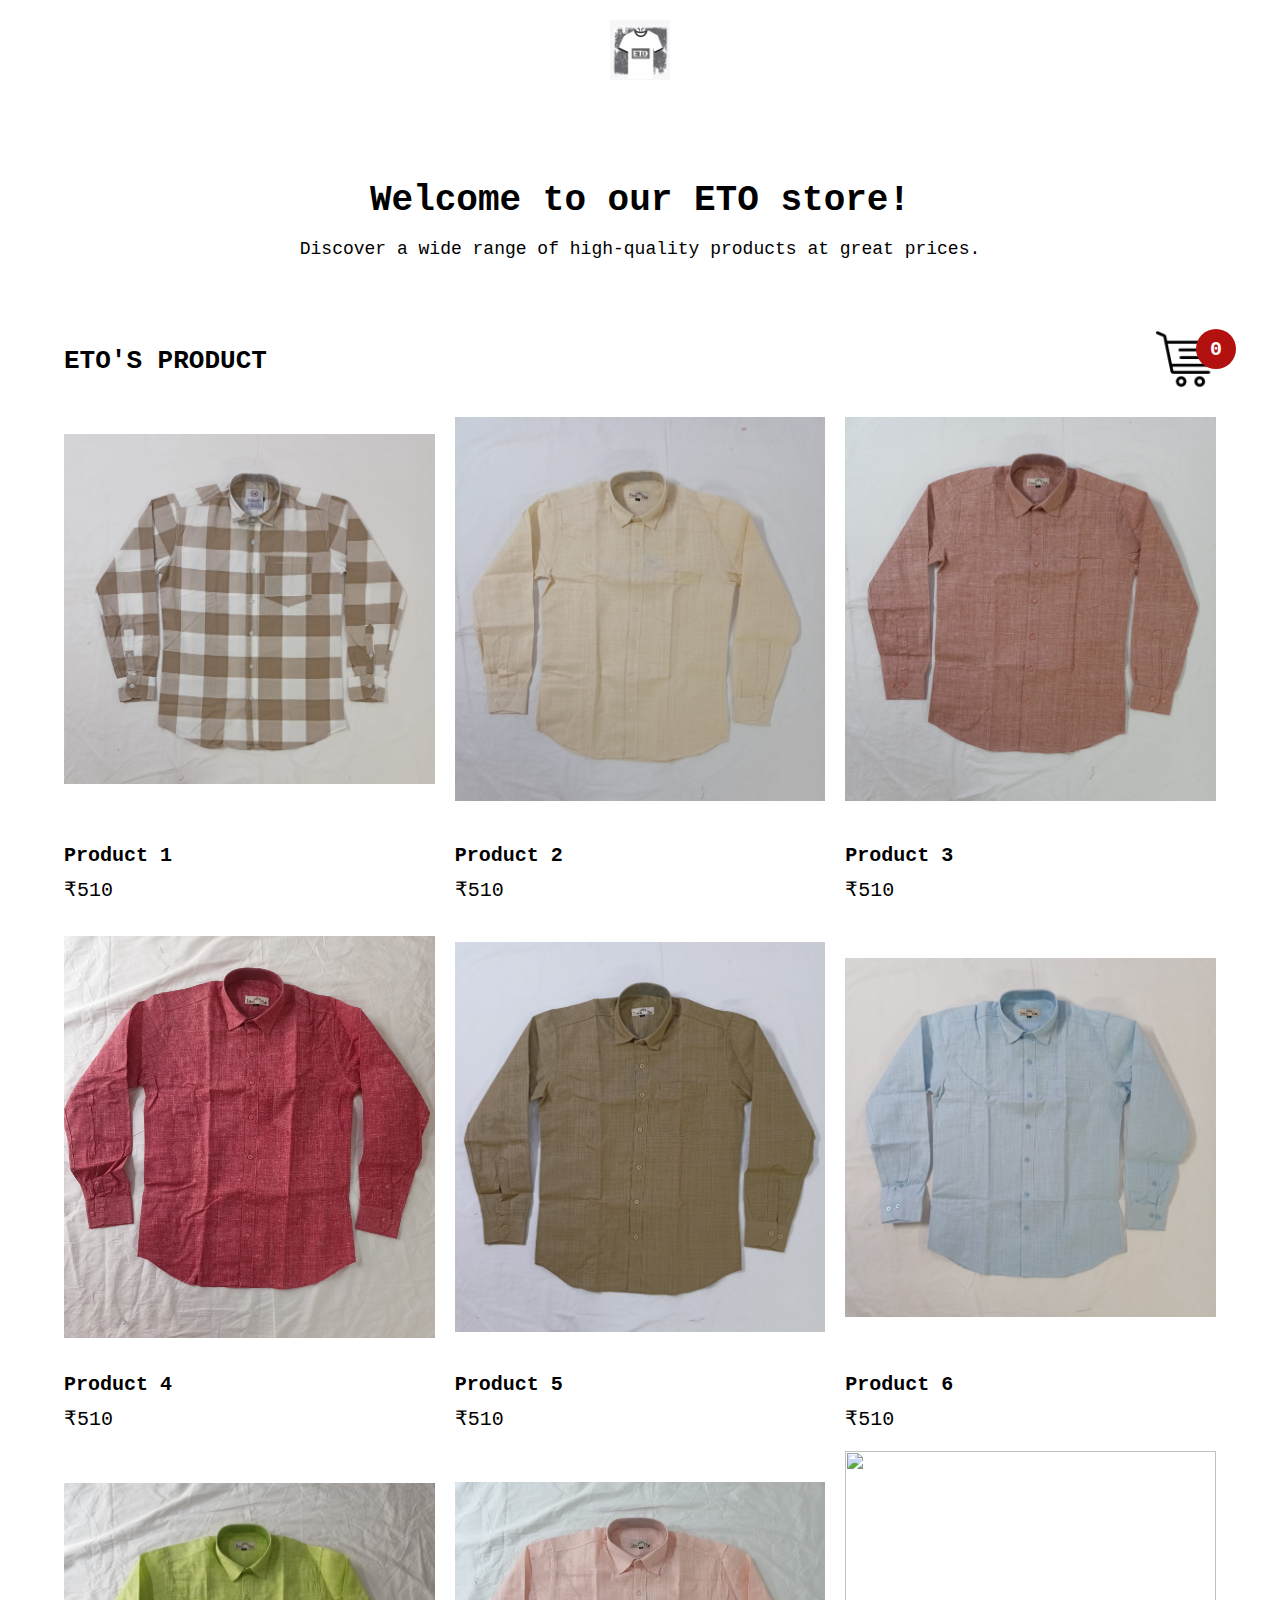
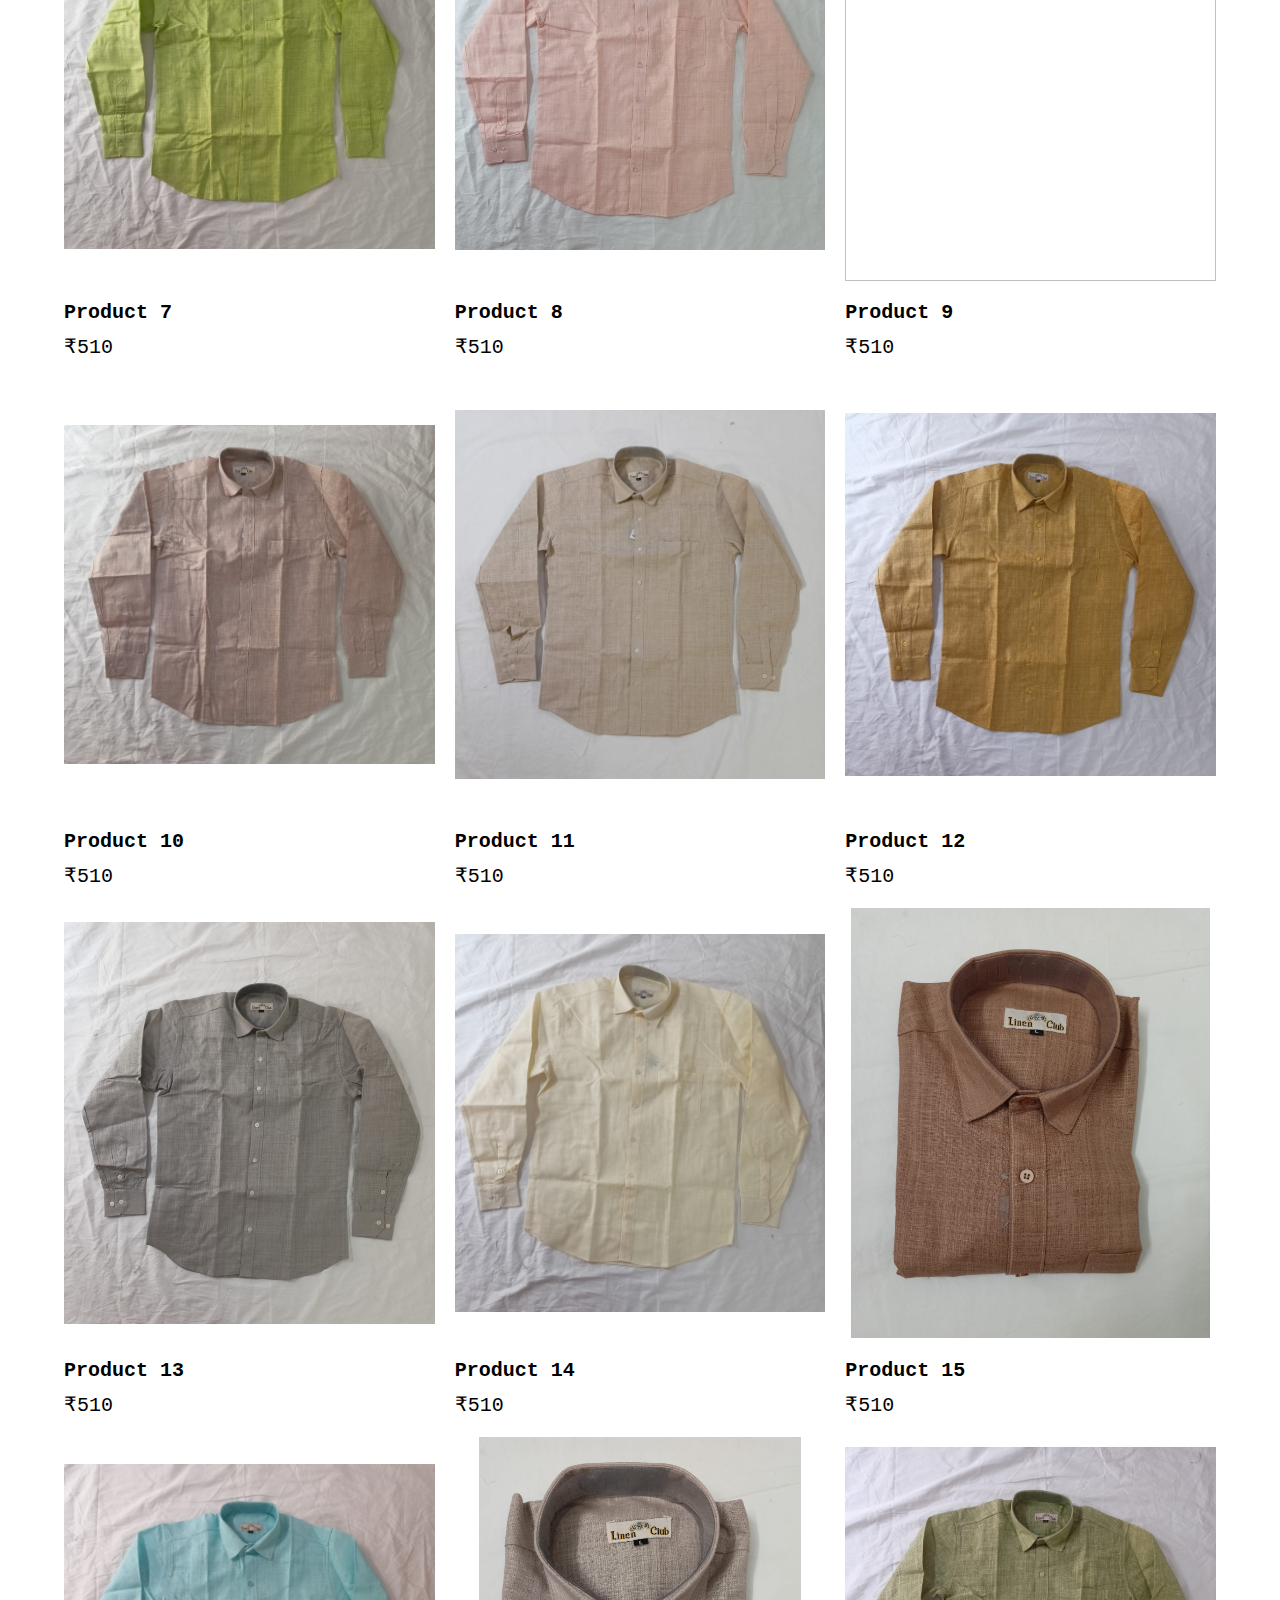
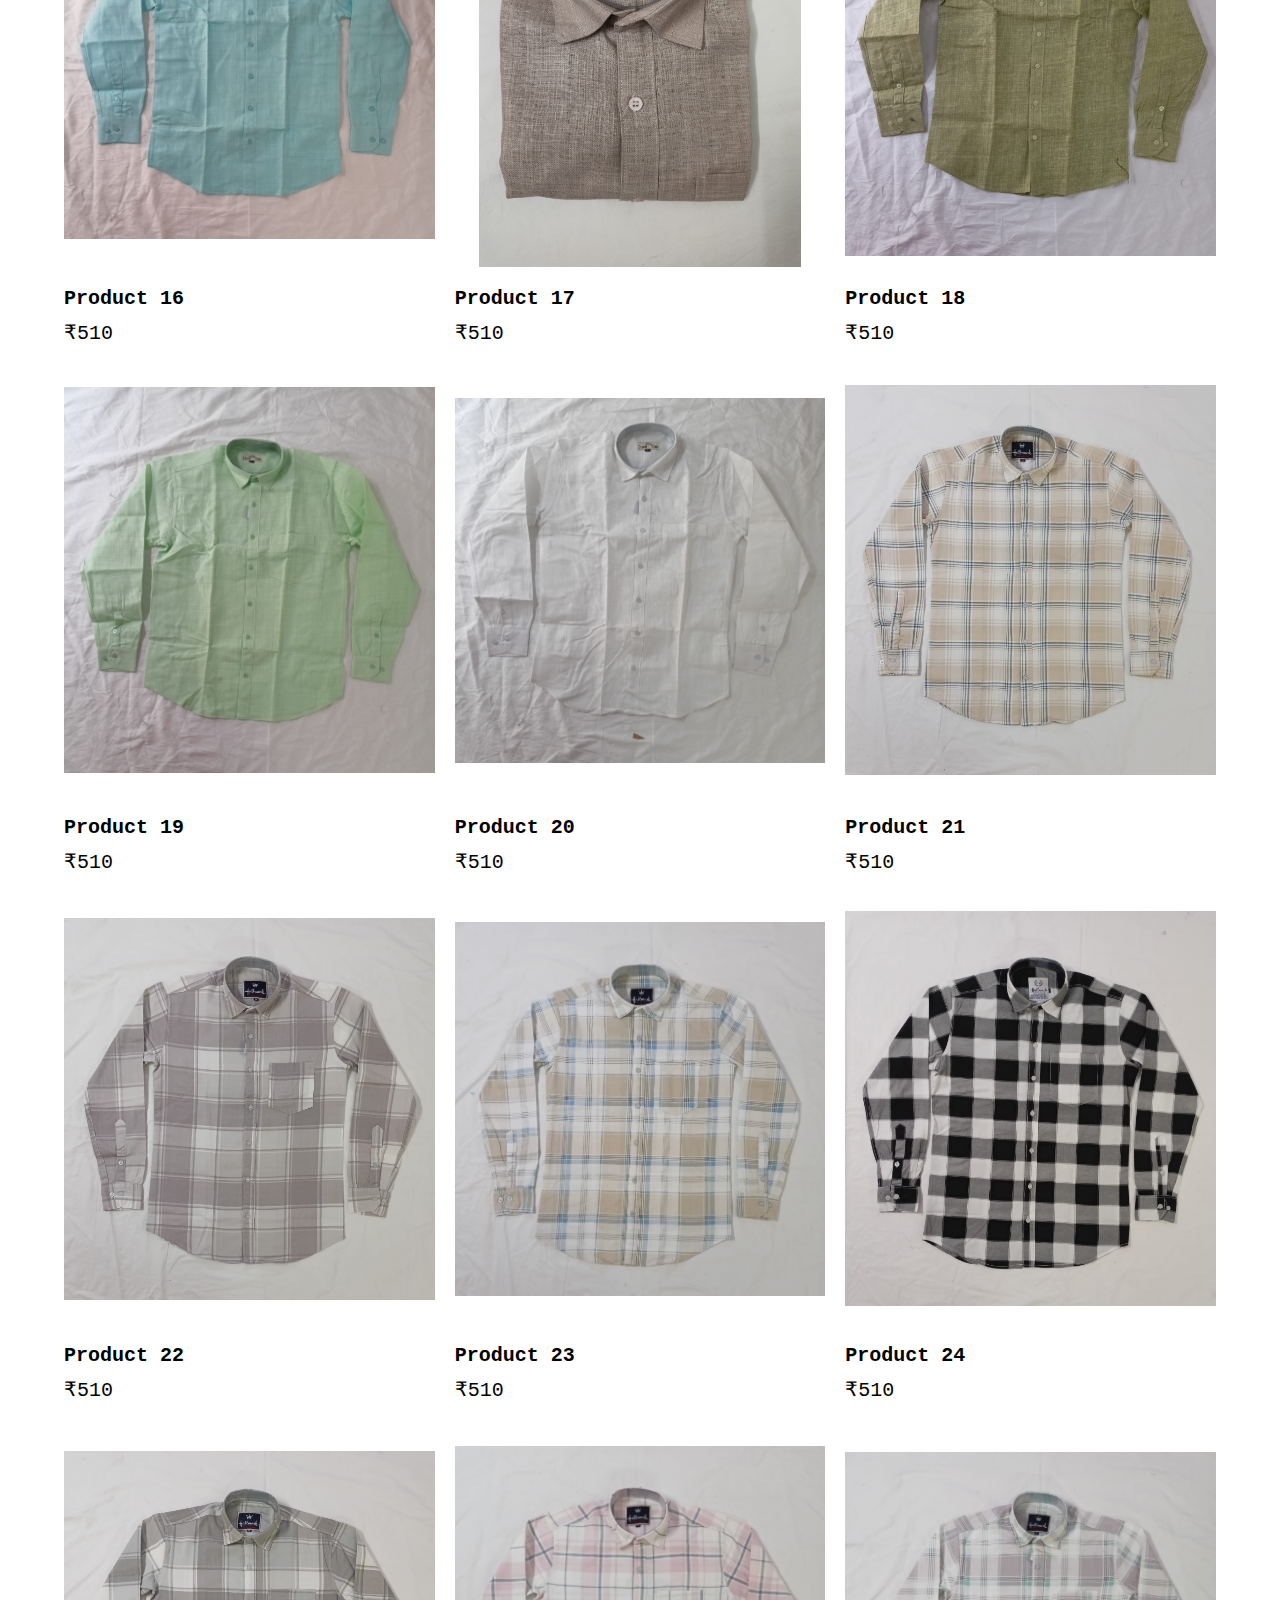
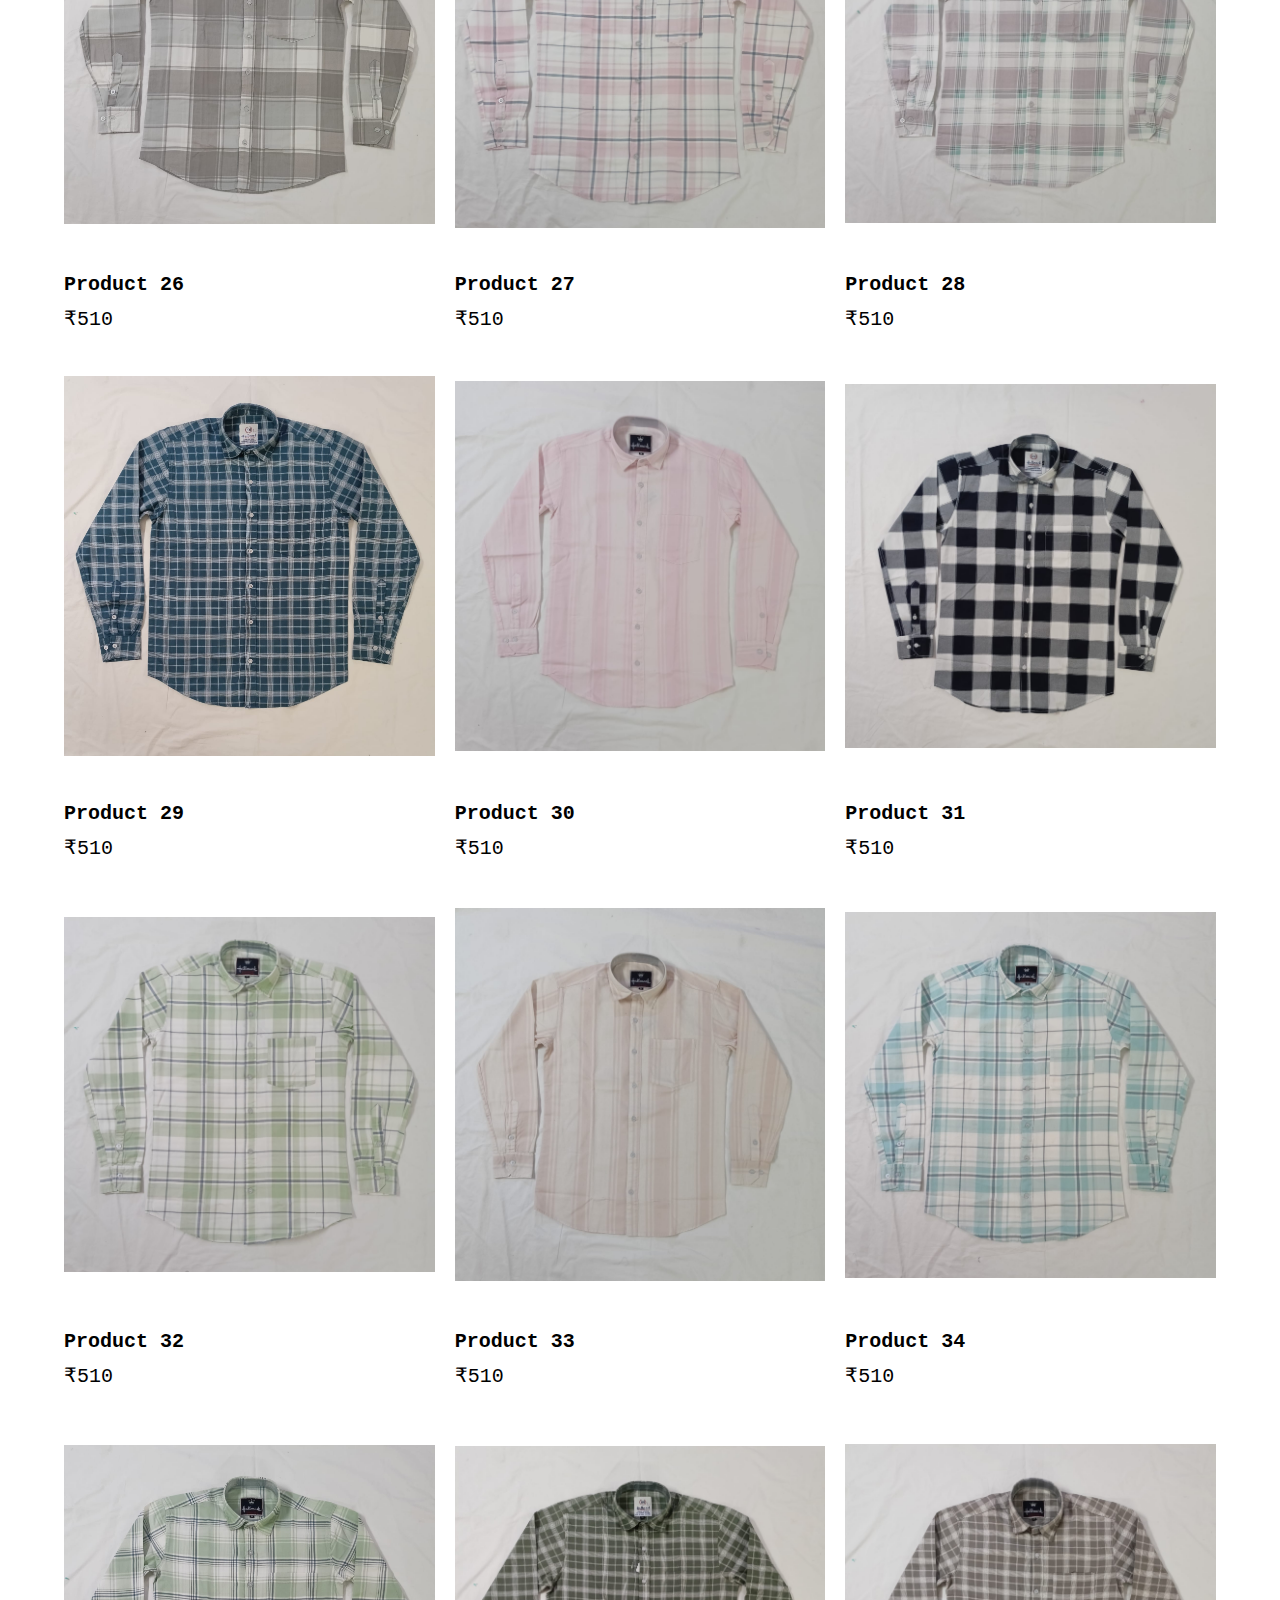
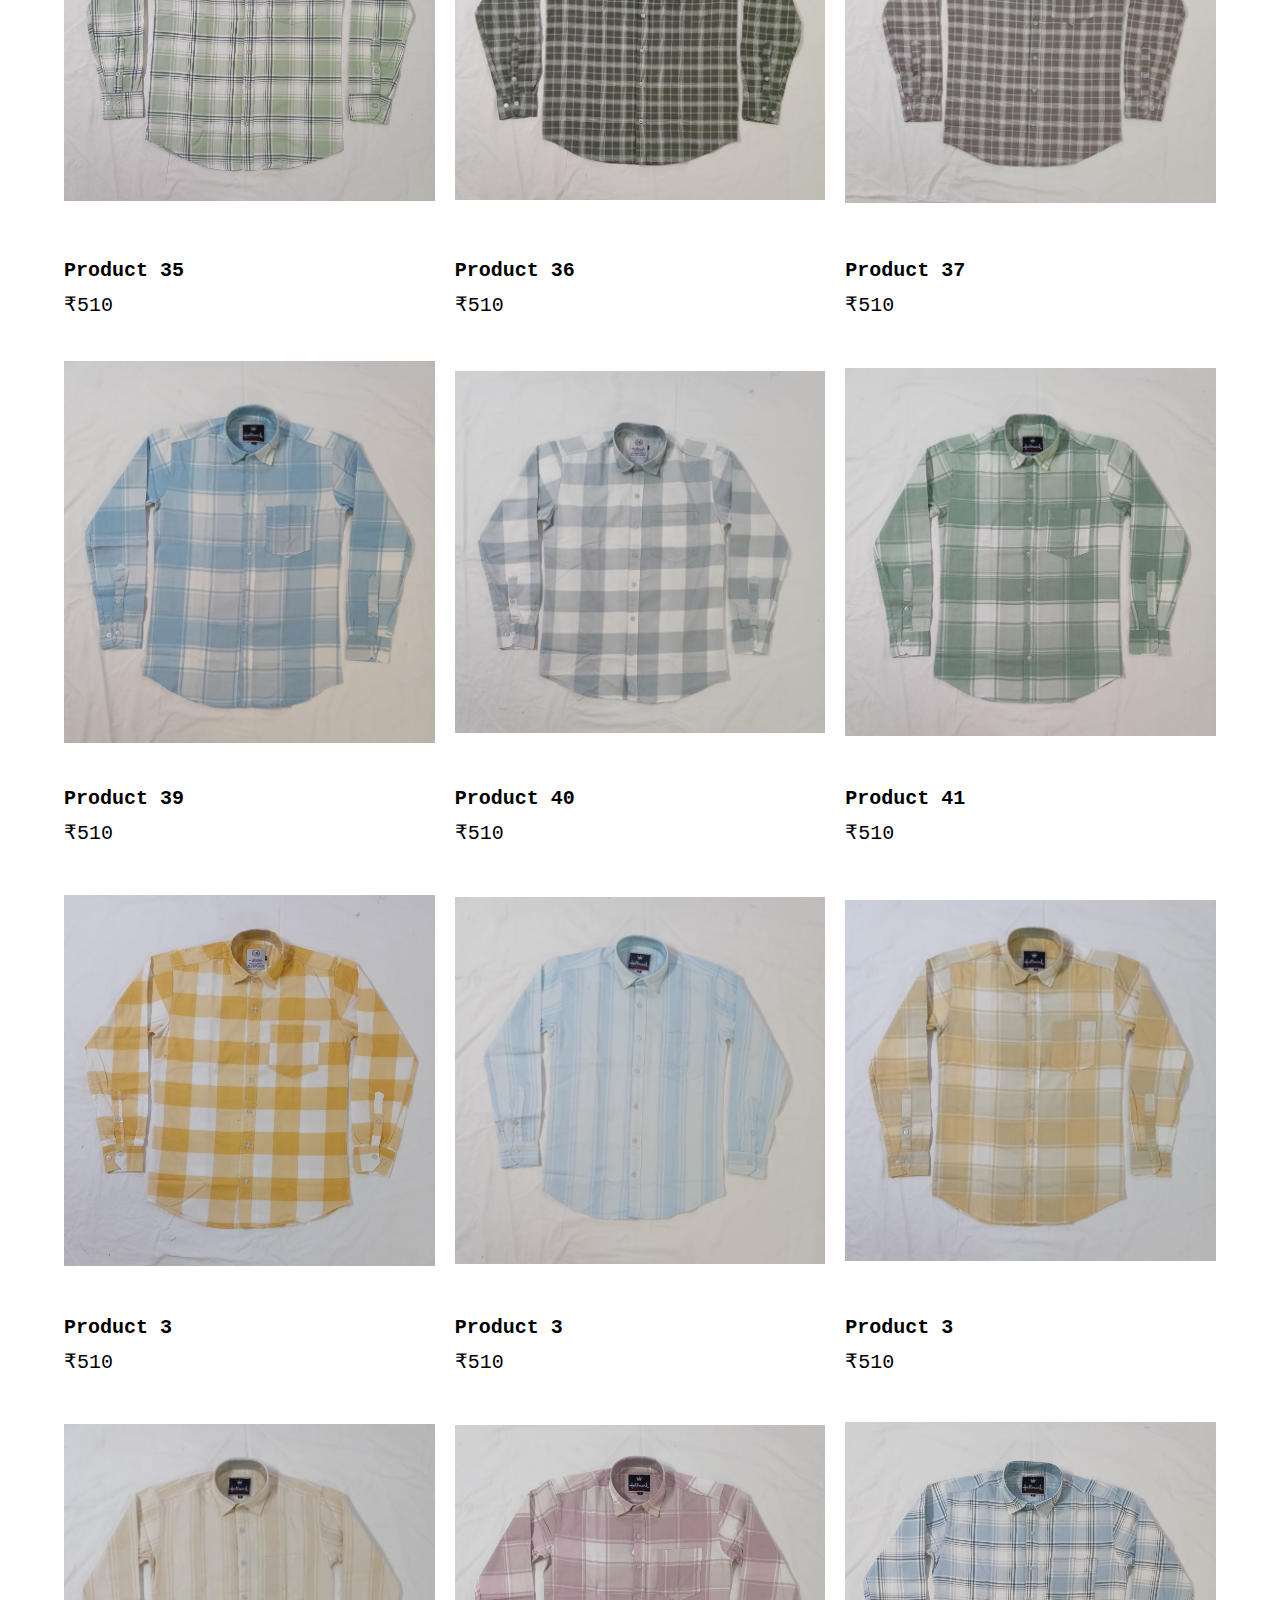
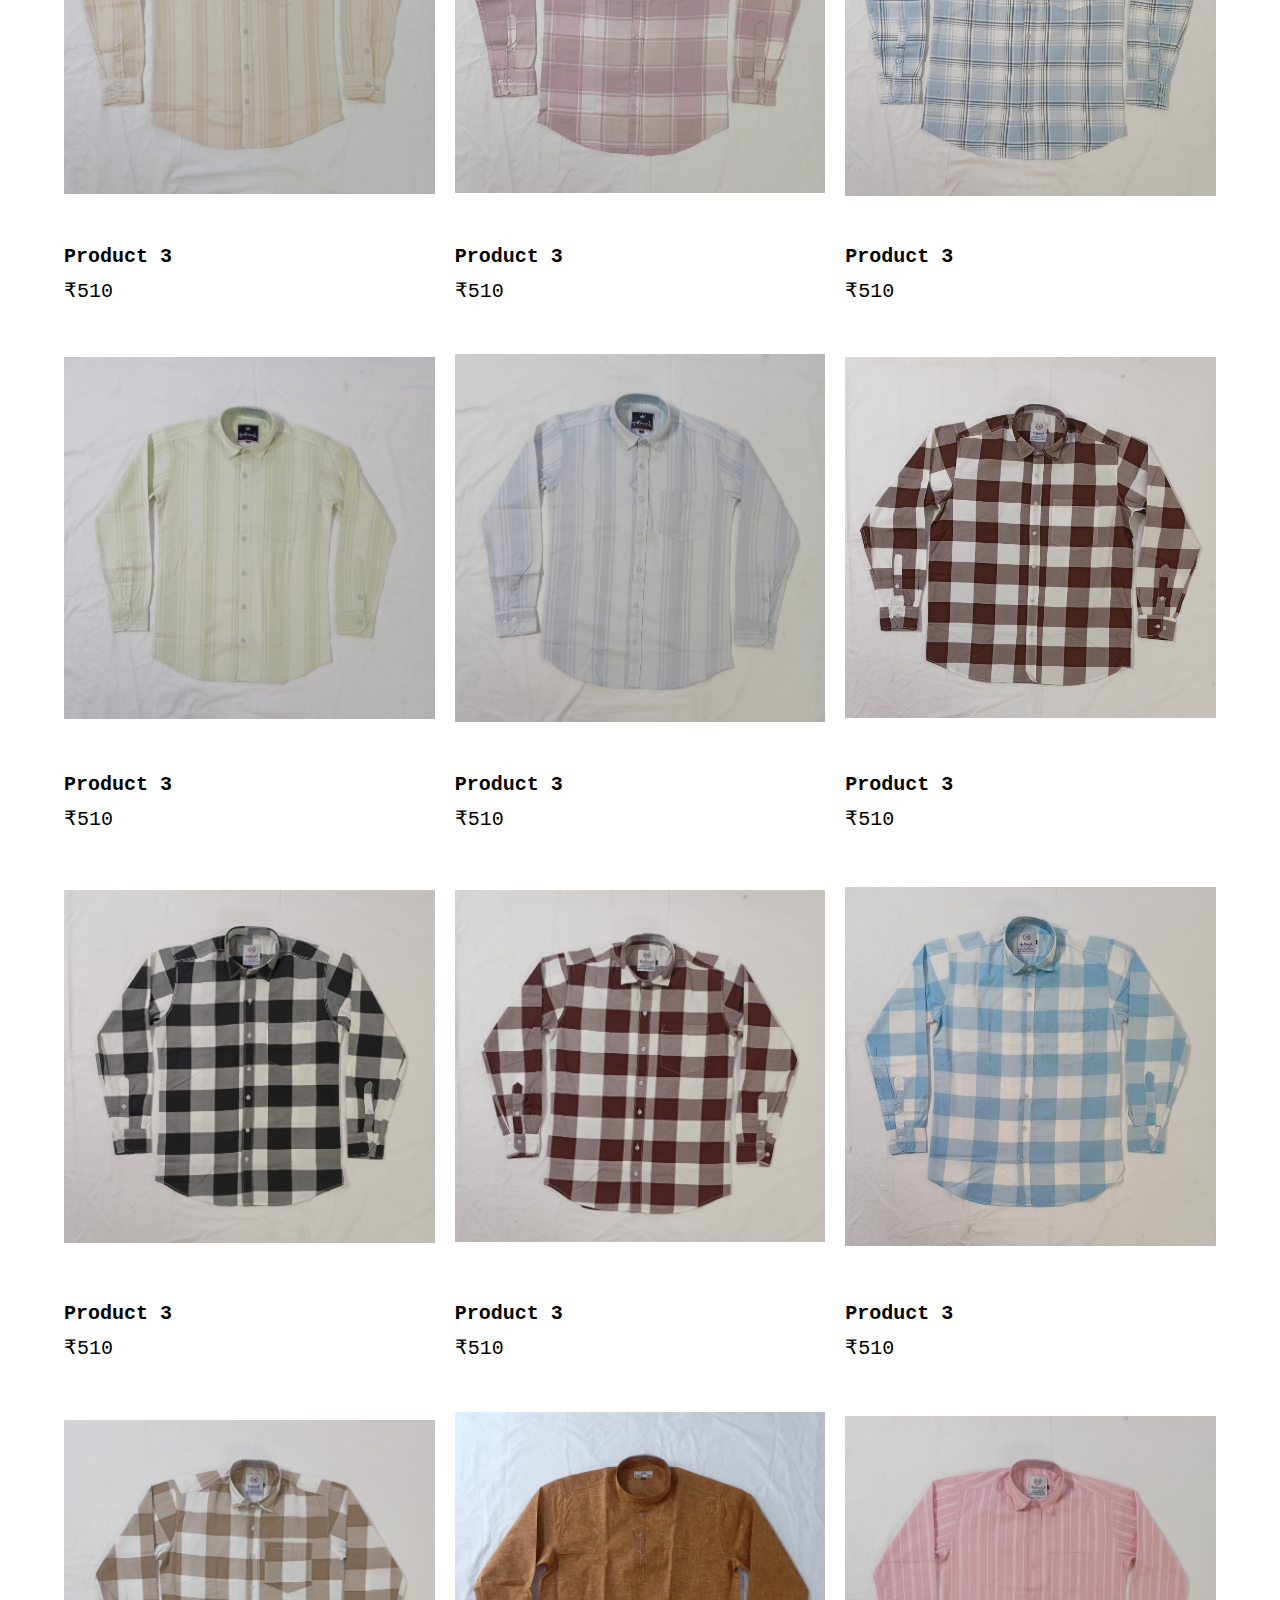
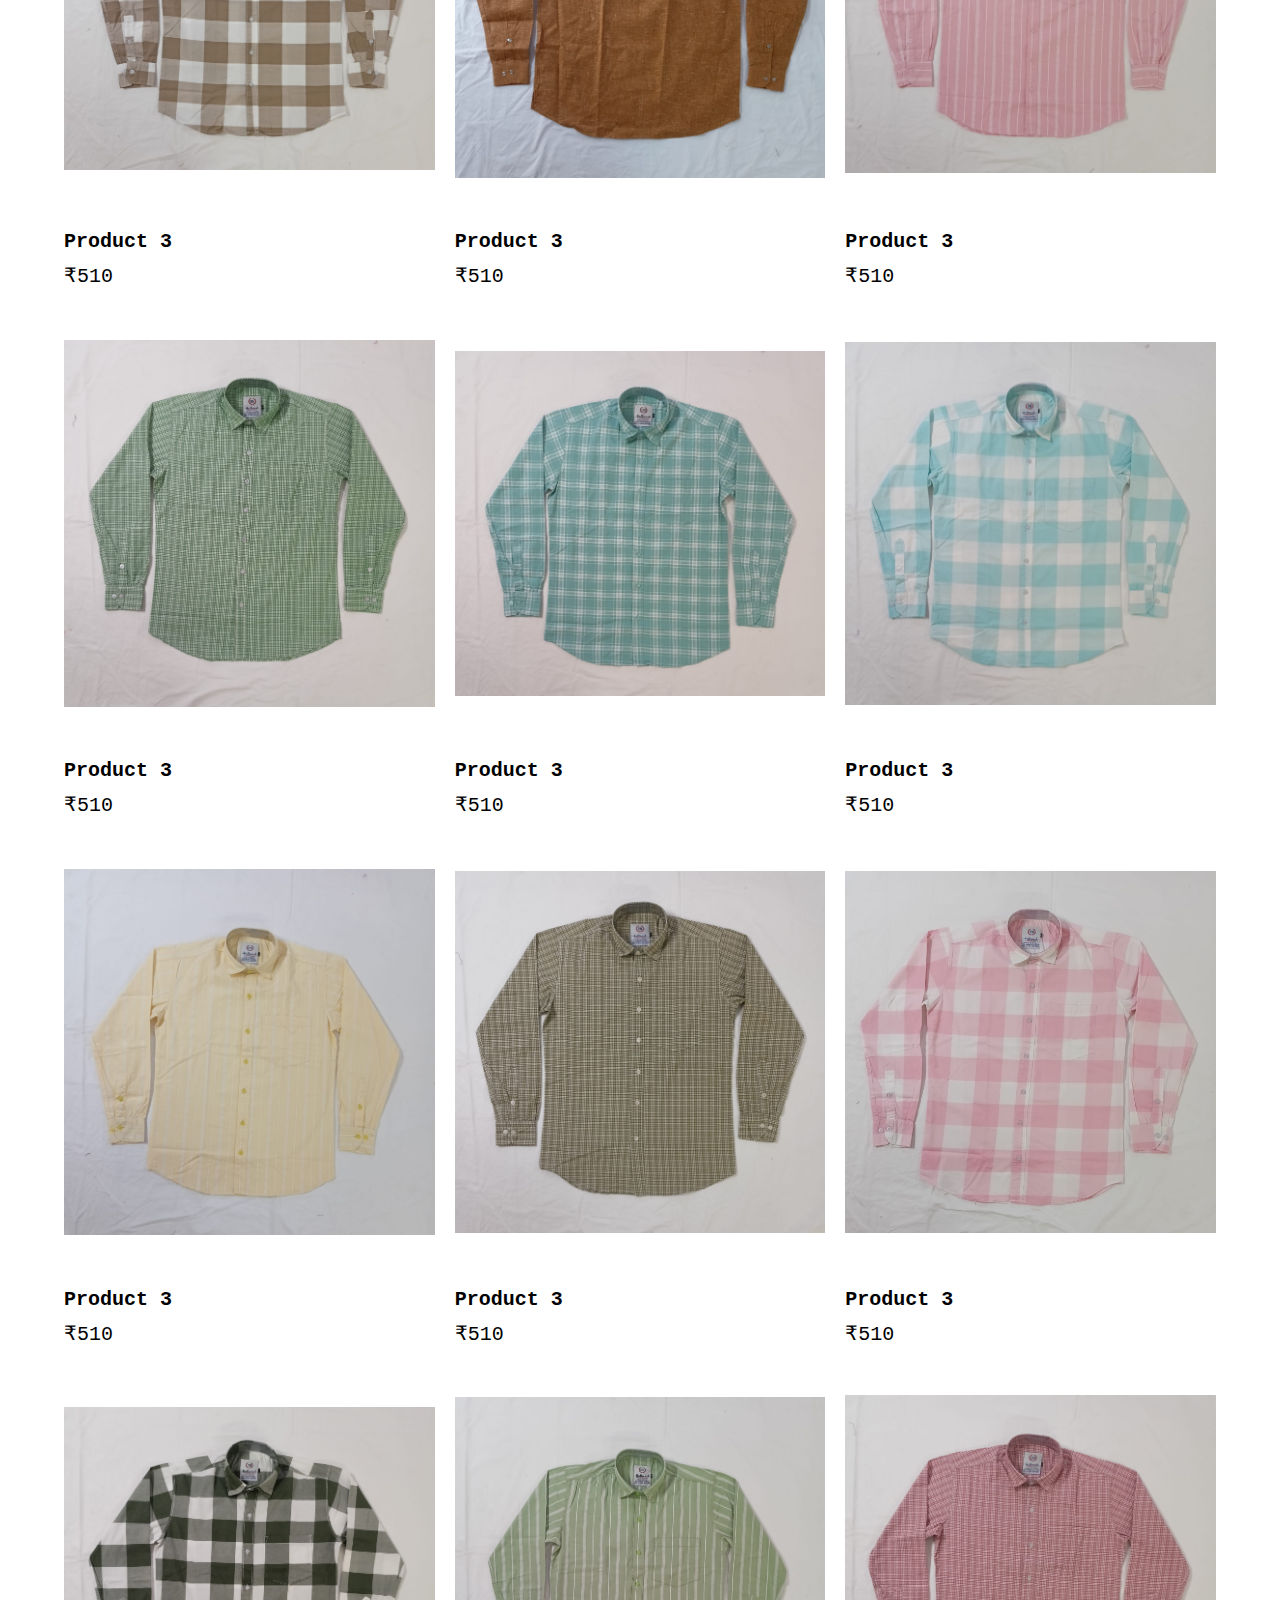
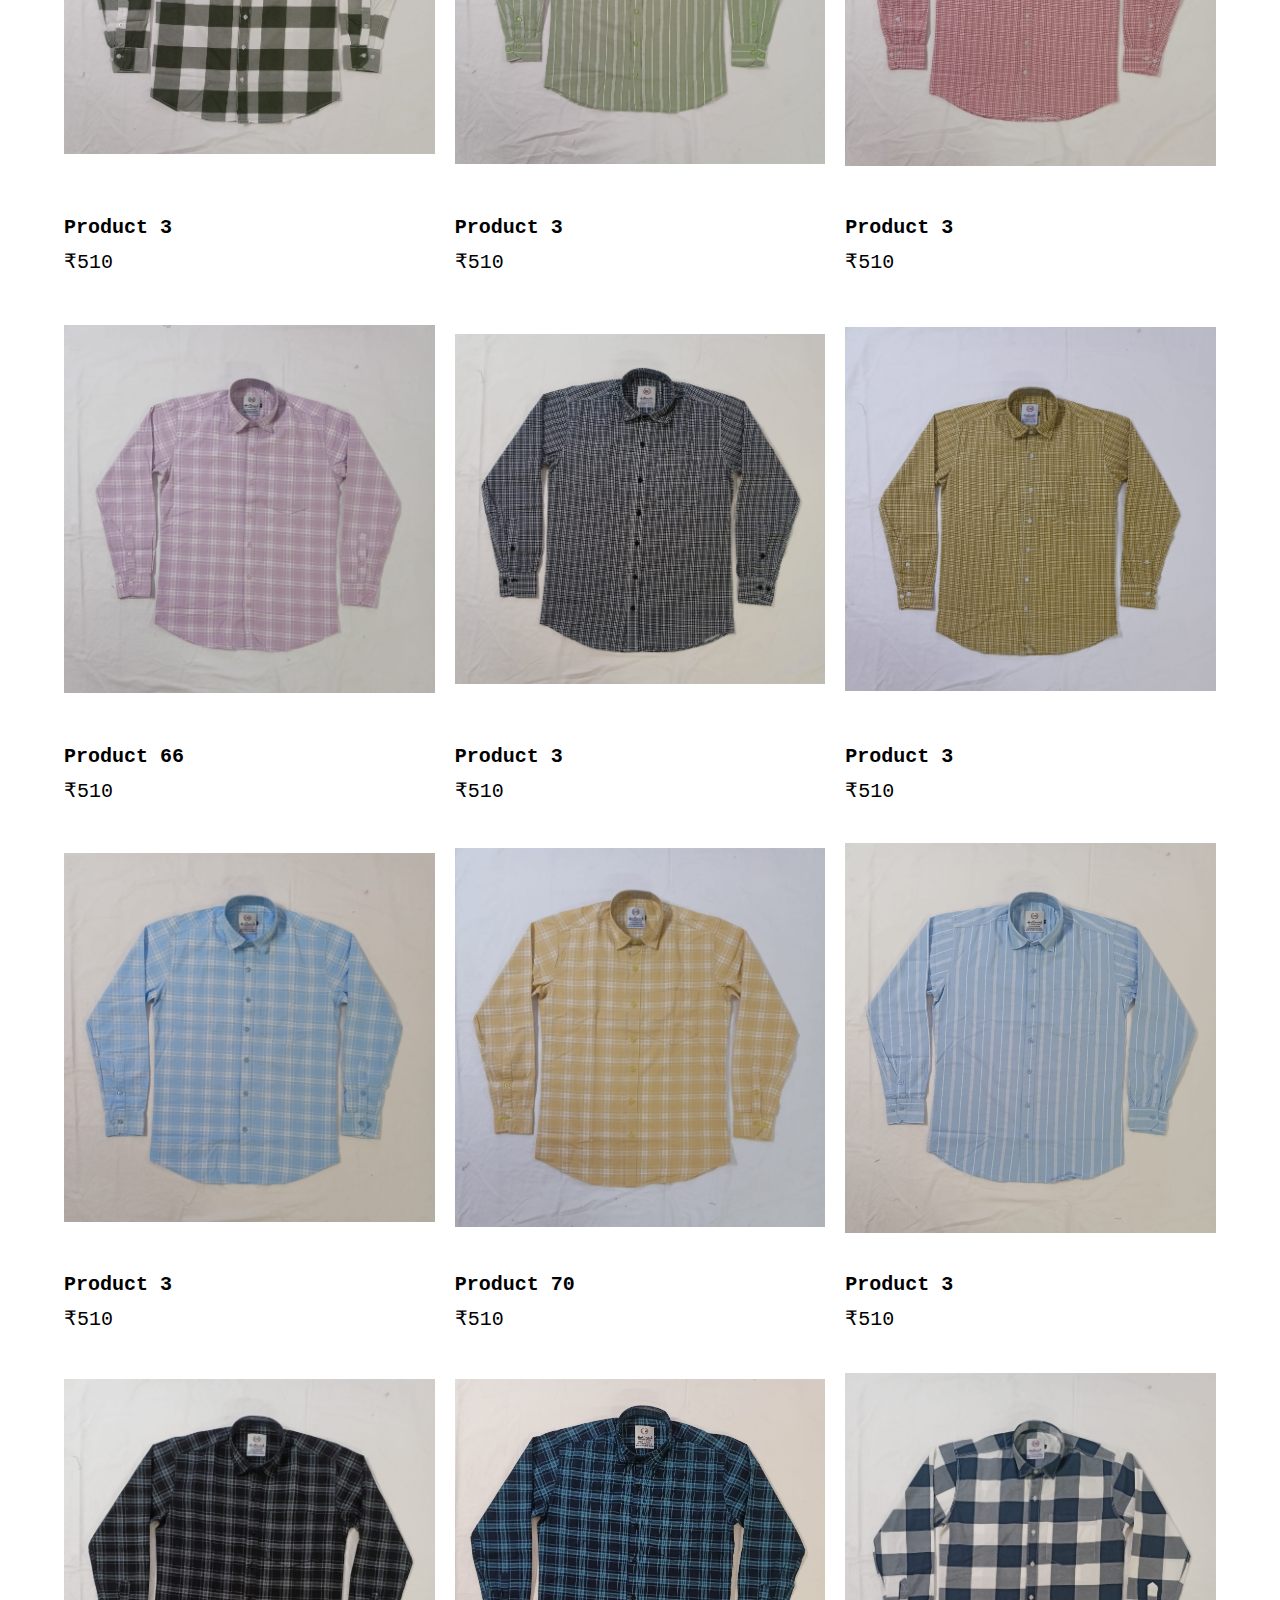
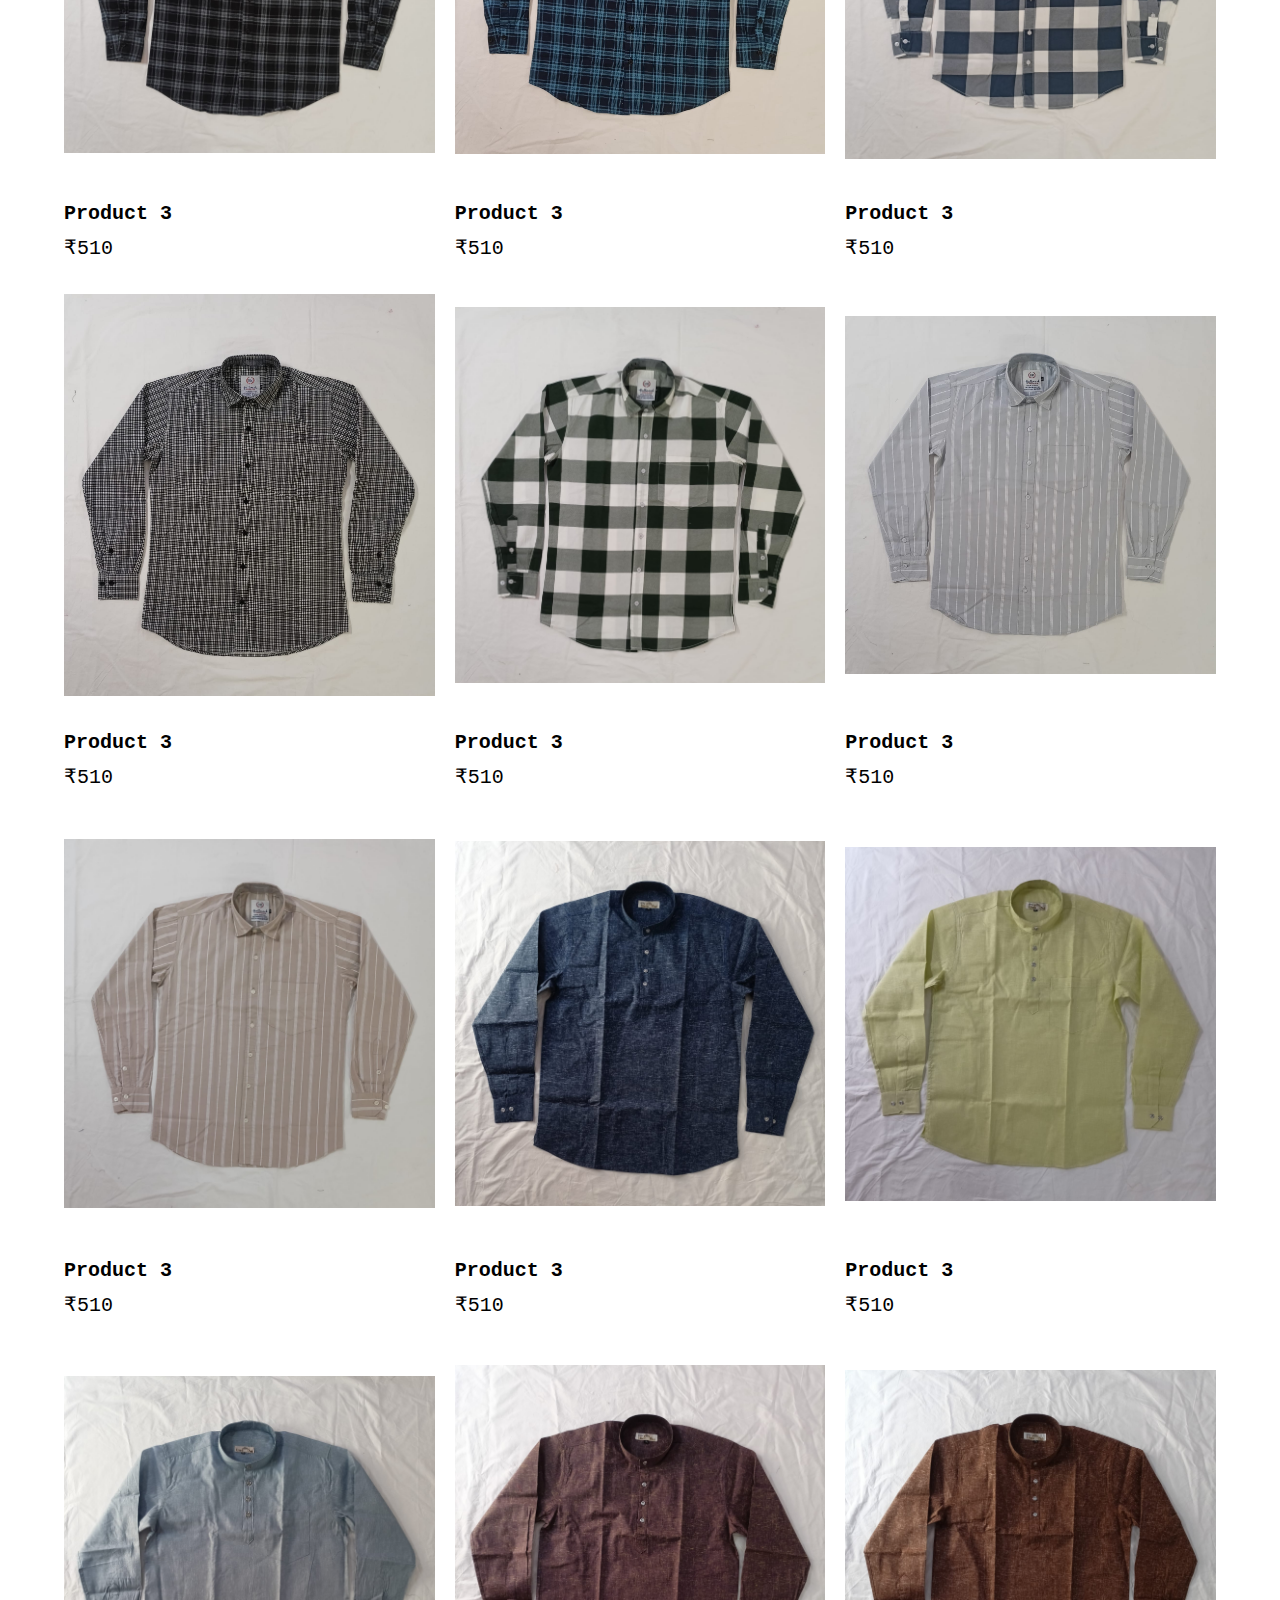
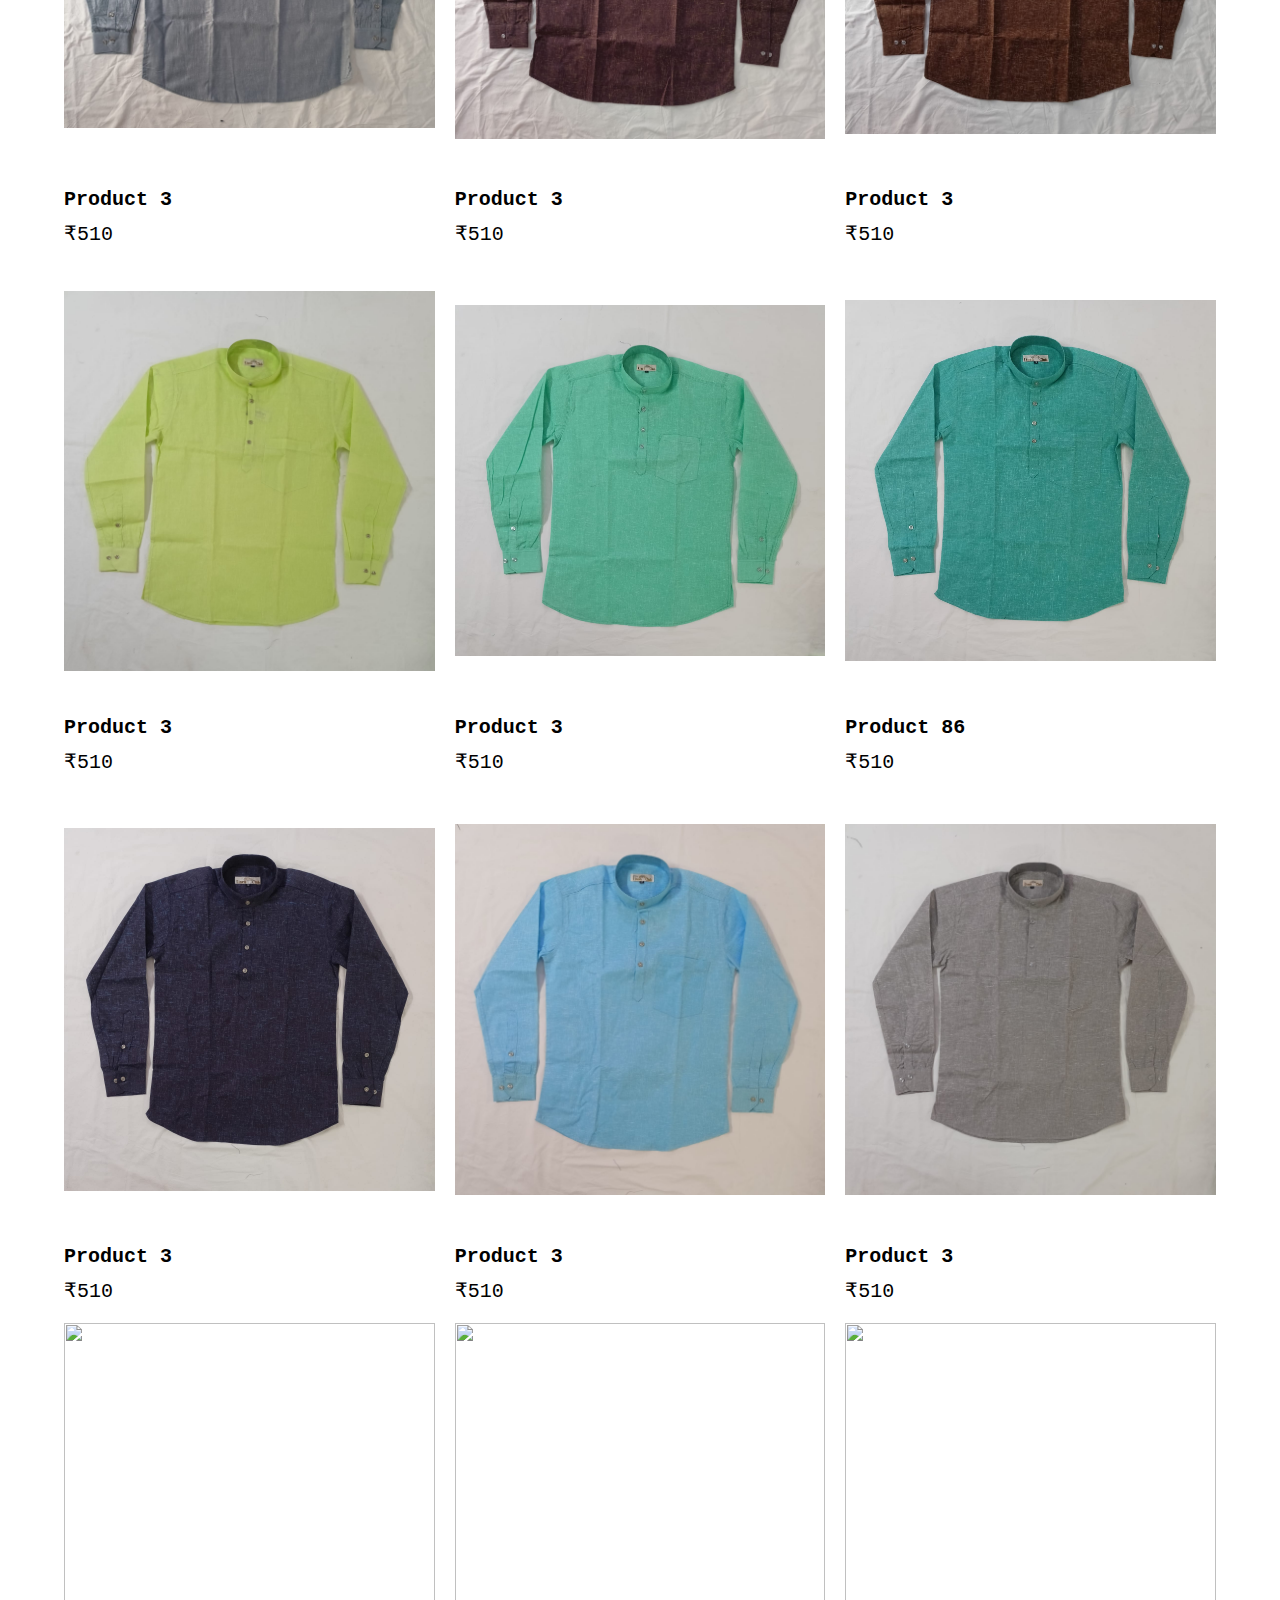
==== index.html @ 49662913 "Add files via upload" ====
<!DOCTYPE html>
<html lang="en">
<head>
    <meta charset="UTF-8">
    <meta name="viewport" content="width=device-width, initial-scale=1.0">
    <title>Document</title>
    <link rel="stylesheet" href="style.css">
    <header class="logo">
        <img src="T logo.png" alt="ETO Logo">
      </header>

      <section class="banner">
        <h2>Welcome to our ETO store!</h2>
        <p>Discover a wide range of high-quality products at great prices.</p>
       
    
      </section>
</head>
<body>

    <div class="container">
        <header>
            <h1>ETO'S PRODUCT</h1>
            <div class="iconCart">
                <img src="icon.png">
                <div class="totalQuantity">0</div>
            </div>
        </header>

        <div class="listProduct">

            <div class="item">
                <img src="images/i1 (1).png" alt="">
                <h2>HALLMARK I1 SHIRT</h2>
                <div class="price"> ₹550</div>
                <button>Add To Cart</button>
            </div>

        </div>
    </div>

    <div class="cart">
        <h2>
            CART
        </h2>

        <div class="listCart">


            <div class="item">
                <img src="images/i1 (1).png">
                <div class="content">
                    <div class="name">HALLMARK I1 SHIRT</div>
                    <div class="price"> ₹550 / 1 product</div>
                </div>
                <div class="quantity">
                    <button>-</button>
                    <span class="value">3</span>
                    <button>+</button>
                </div>
            </div>


        </div>

        <div class="buttons">
            <div class="close">
                CLOSE
            </div>
            <div class="checkout">
                <a href="checkout.html">CHECKOUT</a>
            </div>
        </div>
    </div>

    <footer>
        <p>&copy; 2023 ETO Official Website. All rights reserved.</p>
      </footer>
    <script src="app.js"></script>
    
</body>
</html>
---- style.css ----
body{
    font-family: monospace;
    overflow-x: hidden;
    font-synthesis: 15px;
}
a{
    text-decoration: none;
}
.container{
    width: 1200px;
    margin: auto;
    max-width: 90%;
    transition: transform 1s;
}

body {
    margin: 0;
    padding: 0;
}

header.logo {
    display: flex;
    justify-content: center; 
    align-items: flex-start; 
    padding: 20px;
    background-color: #ffffff; 
}

header.logo img {
    width: 60px;
    height: auto; 

}

.banner {
    text-align: center;
    padding: 50px;
    background-color: #fff;
  }

h2 {
    font-size: 36px;
    margin-bottom: 10px;
  }
  
  p {
    font-size: 18px;
    margin-bottom: 20px;
  }
  


header img{
    width: 60px;
}
header{
    display: flex;
    align-items: center;
    justify-content: space-between;
}
header .iconCart{
    position: relative;
    z-index: 1;
}
header .totalQuantity{
    position: absolute;
    top: 0;
    right: 0;
    font-size: x-large;
    background-color: #b31010;
    width: 40px;
    height: 40px;
    color: #fff;
    font-weight: bold;
    display: flex;
    justify-content: center;
    align-items: center;
    border-radius: 50%;
    transform: translateX(20px);
}

.listProduct{
    display: grid;
    grid-template-columns: repeat(3, 1fr);
    gap: 20px;
}
.listProduct .item img{
    width: 100%;
        height: 430px;
        object-fit: contain;
}
.listProduct .item{
    position: relative;
}
.listProduct .item h2{
    font-weight: 700;
    font-size: x-large;
}
.listProduct .item .price{
    font-size: x-large;
}

.listProduct .item button{
    position: absolute;
    top: 50%;
    left: 50%;
    background-color: #000000;
    color: #fff;
    width: 50%;
    border: none;
    padding: 20px 30px;
    box-shadow: 0 10px 50px #000;
    cursor: pointer;
    transform: translateX(-50%) translateY(100px);
    opacity: 0;
}
.listProduct .item:hover button{
    transition:  0.5s;
    opacity: 1;
    transform: translateX(-50%) translateY(0);
}
.cart{
    color: #fff;
    position: fixed;
    width: 400px;
    max-width: 80vw;
    height: 100vh;
    background-color: #0E0F11;
    top: 0px;
    right: -100%;
    display: grid;
    grid-template-rows: 50px 1fr 50px;
    gap: 20px;
    transition: right 1s;
}

.cart .buttons .checkout{
    background-color: #E8BC0E;
    color: #000;
}
.cart h2{
    color: #E8BC0E;
    padding: 20px;
    height: 30px;
    margin: 0;
}


.cart .listCart .item{
    display: grid;
    grid-template-columns: 50px 1fr 70px;
    align-items: center;
    gap: 20px;
    margin-bottom: 20px;
    
}
.cart .listCart img{
    width: 100%;
    height: 70px;
    object-fit: cover;
    border-radius: 10px;
}
.cart .listCart .item .name{
    font-weight: bold;
}
.cart .listCart .item .quantity{
    display: flex;
    justify-content: end;
    align-items: center;
}
.cart .listCart .item .quantity span{
    display: block;
    width: 50px;
    text-align: center;
}

.cart .listCart{
    padding: 20px;
    overflow: auto;
}
.cart .listCart::-webkit-scrollbar{
    width: 0;
}

.cart .buttons{
    display: grid;
    grid-template-columns: repeat(2, 1fr);
    text-align: center;
}
.cart .buttons div{
    background-color: #000;
    display: flex;
    justify-content: center;
    align-items: center;
    font-weight: bold;
    cursor: pointer;
}
.cart .buttons a{
    color: #fff;
    text-decoration: none;
}
.checkoutLayout {
    display: grid;
    grid-template-columns: repeat(auto-fit, minmax(200px, 1fr)); /* Responsive grid */
    gap: 20px;
    padding: 20px; /* Adjust padding as needed */
}

.checkoutLayout .right {
    border: 2px solid #000;
    padding: 20px; /* Adjust padding as needed */
}
.checkoutLayout .right .form input {
    border: 1px solid #000; /* Set border color and width */
}

.checkoutLayout .form input,
.checkoutLayout .form select {
    width: 100%;
    padding: 10px;
    box-sizing: border-box;
    border-radius: 20px;
    margin-top: 5px; /* Adjust margin as needed */
    border: none;
    background-color: #ffffff;
    color: #000000;
    border: 1px solid #000;
    font-size: 16px; /* Adjust font size as needed */
}
.buttonCheckout{
    width: 100%;
    height: 40px;
    border: none;
    border-radius: 20px;
    background-color: #000000;
    margin-top: 20px;
    font-weight: bold;
    color: #fff;


}
.returnCart h1{
    border-top: 1px solid #eee;  
    padding: 20px 0;
}
.returnCart .list .item img{
    height: auto;
    max-width: 100%;
    object-fit: cover;
}
.returnCart .list .item{
    display: grid;
    grid-template-columns: 80px 1fr  50px 80px;
    align-items: center;
    gap: 20px;
    margin-bottom: 30px;
    padding: 0 10px;
    box-shadow: 0 10px 20px #5555;
    border-radius: 20px;
}

.returnCart .list .item .name,
.returnCart .list .item .returnPrice{
    font-size: large;
    font-weight: bold;
    
}
.checkoutLayout .right .return .row div:first-child {
    font-weight: bold;
}


footer {
    background-color: #fffefe;
    padding: 20px;
    color: #000000;
    text-align: center;
    border-style: ridge;
  }
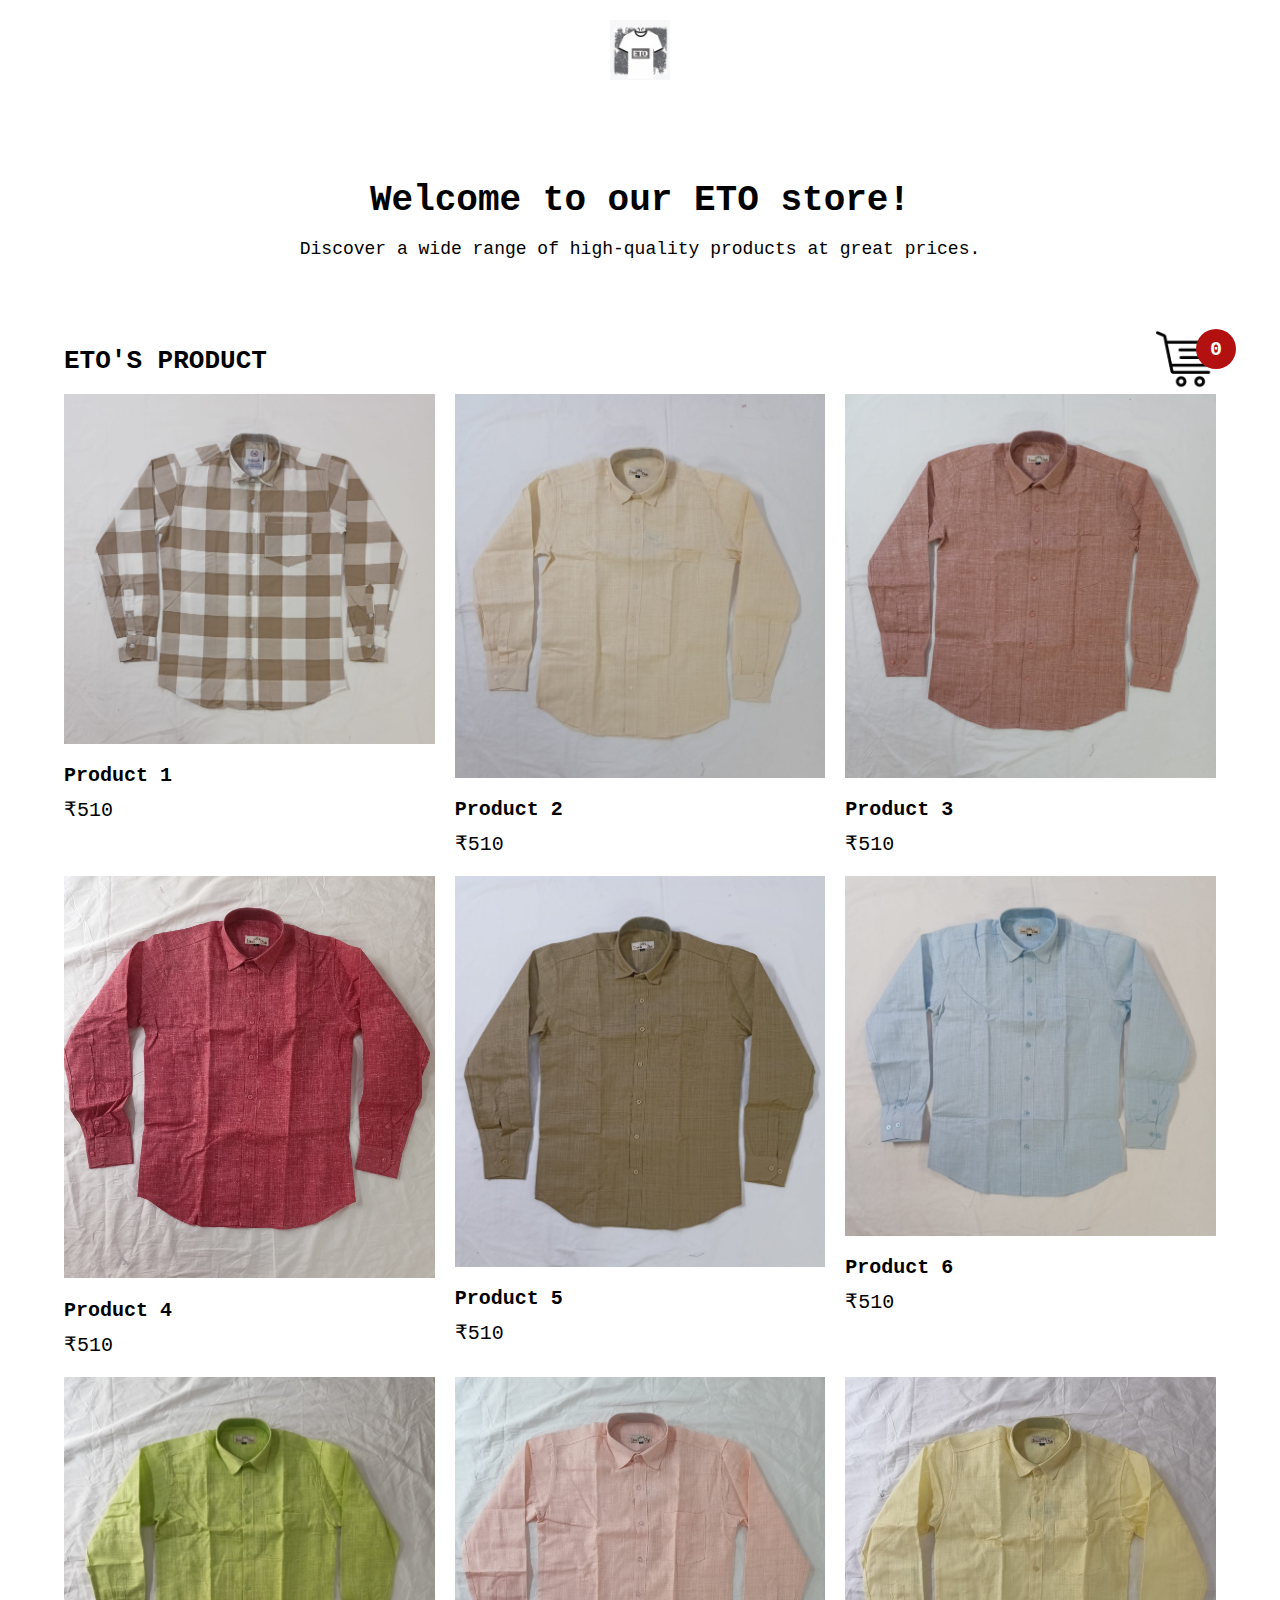
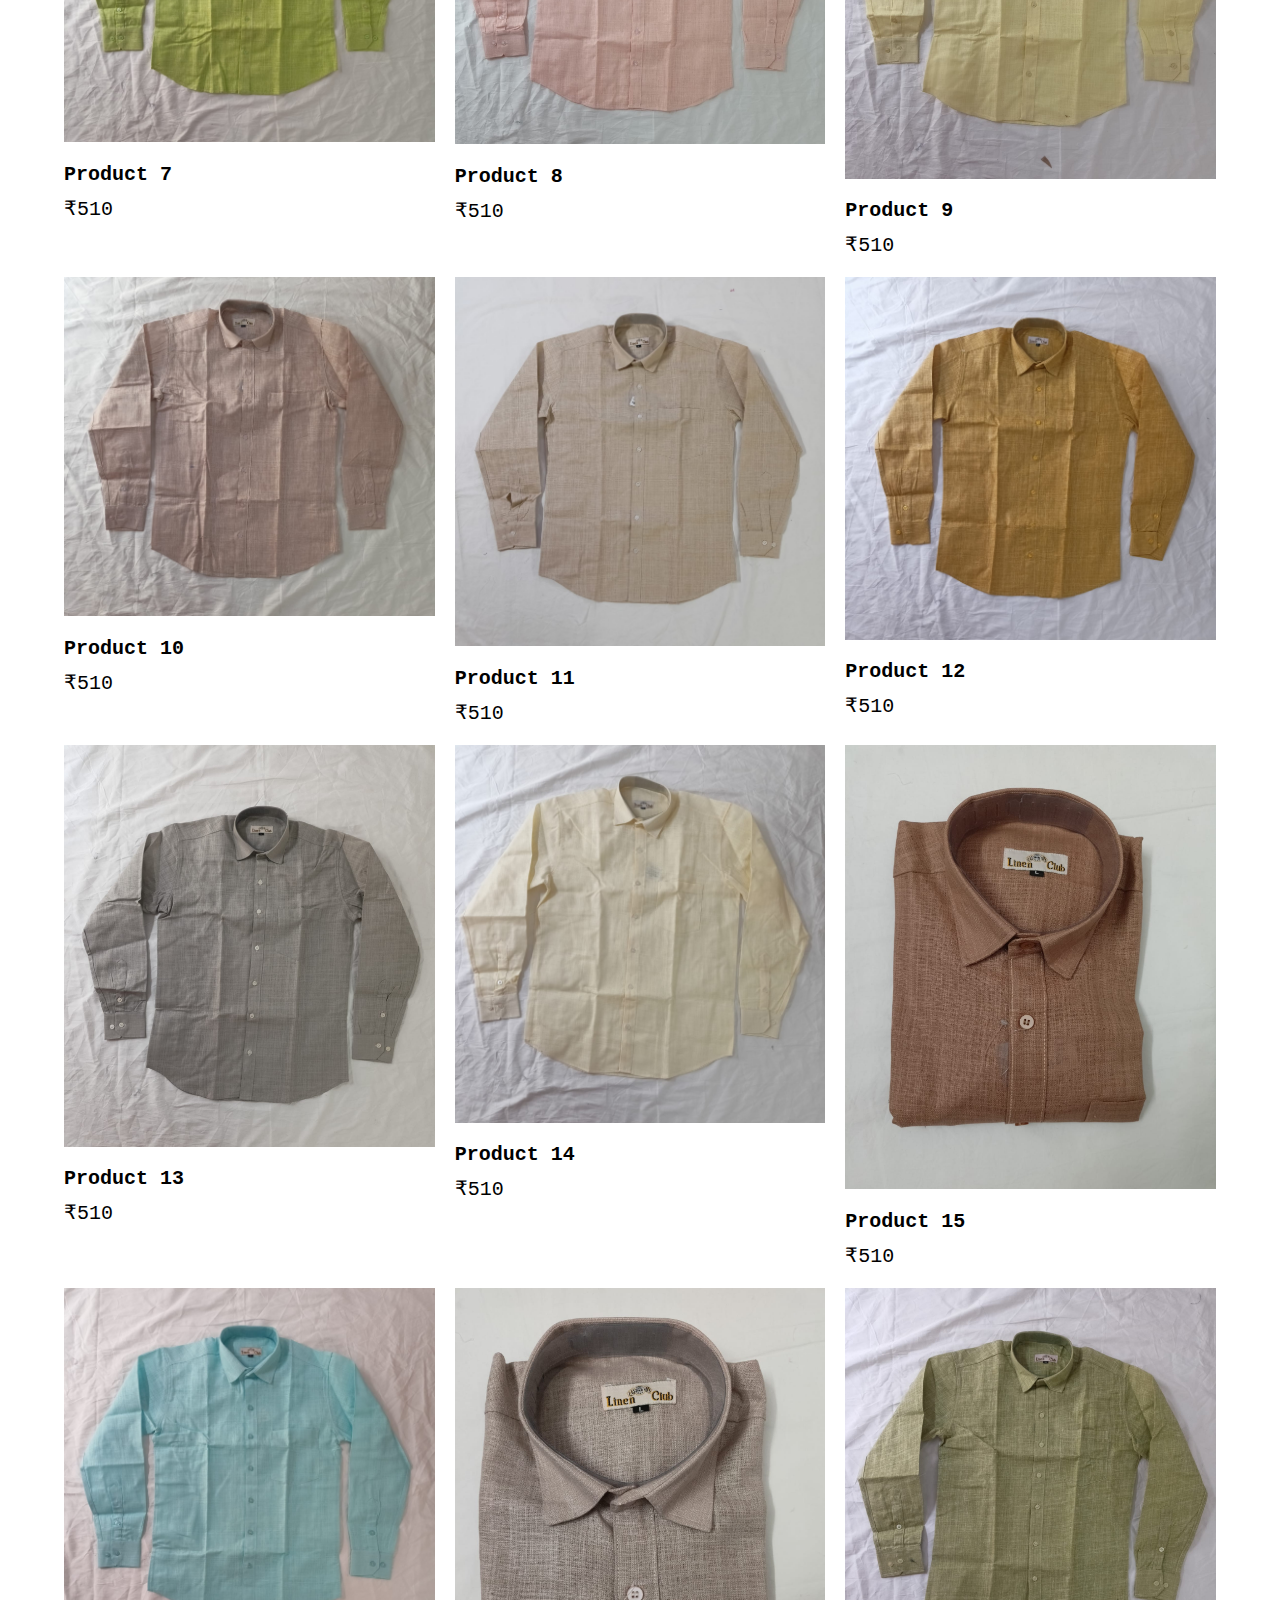
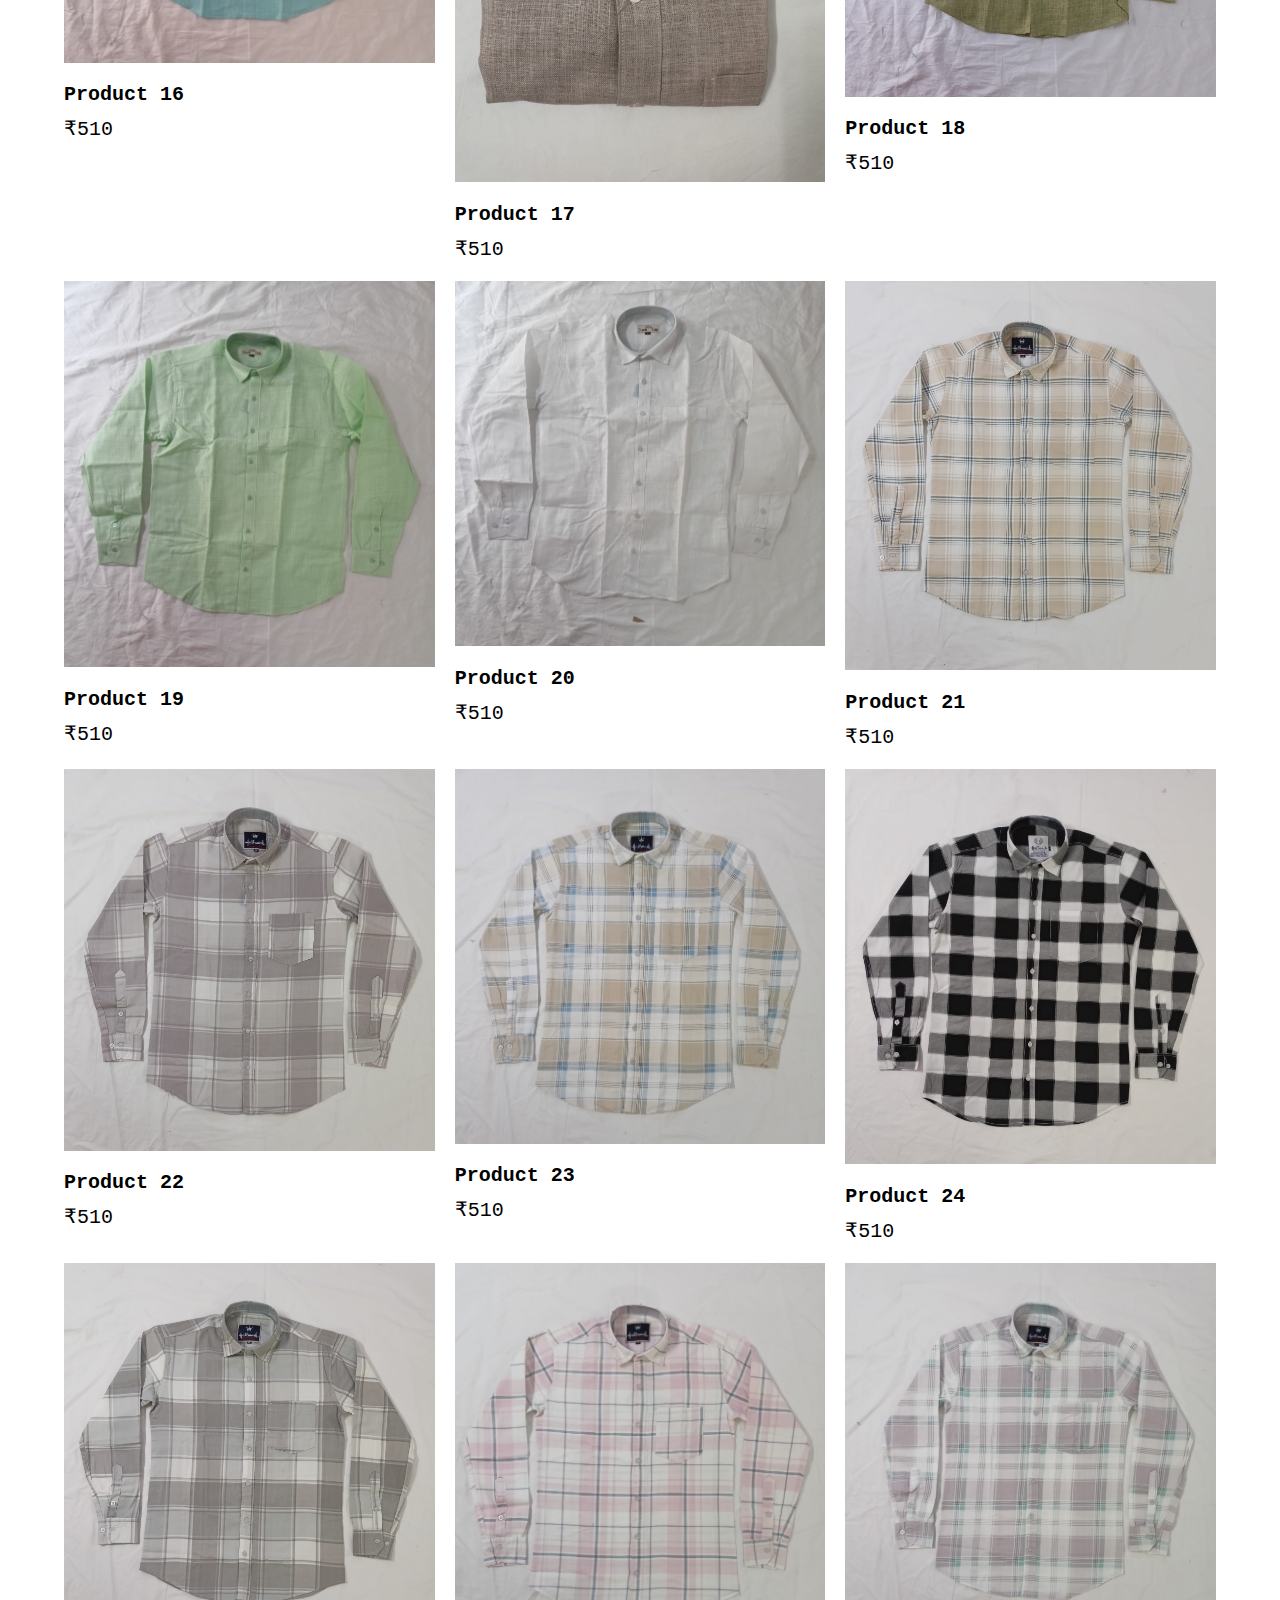
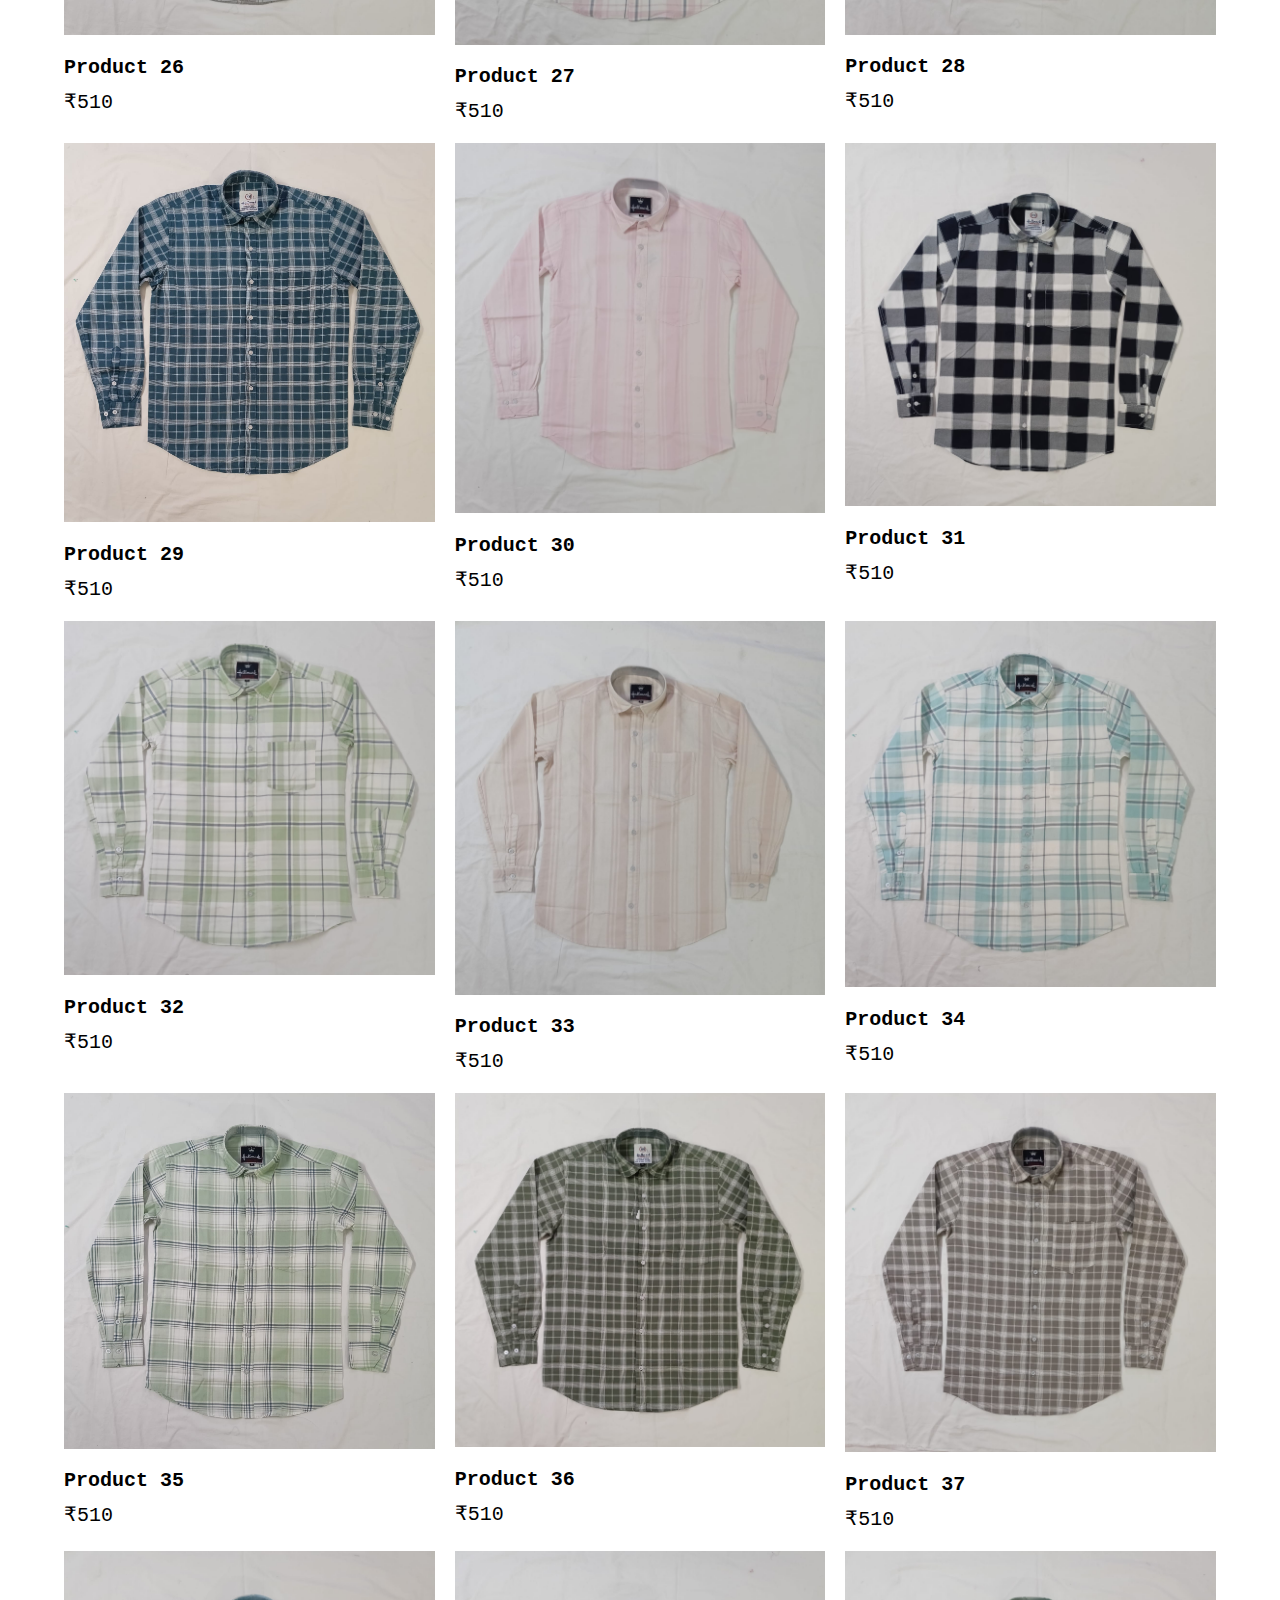
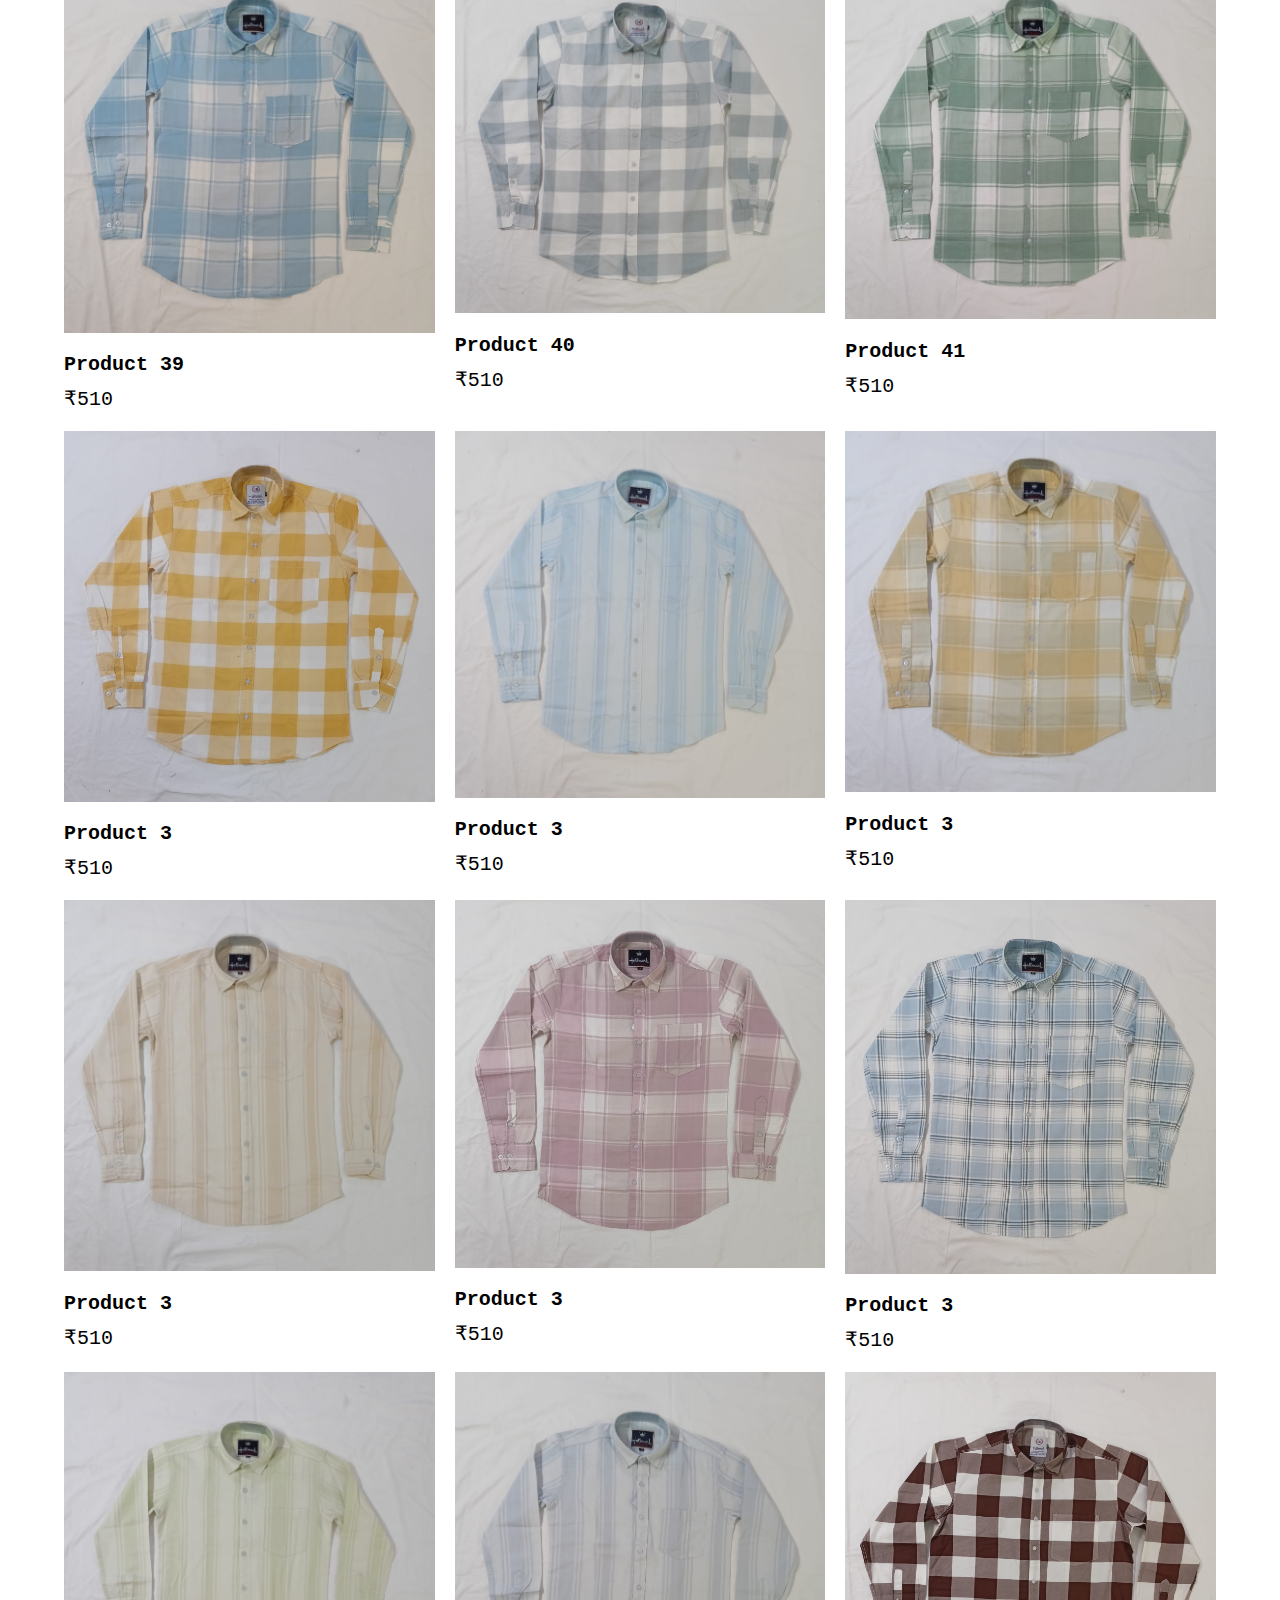
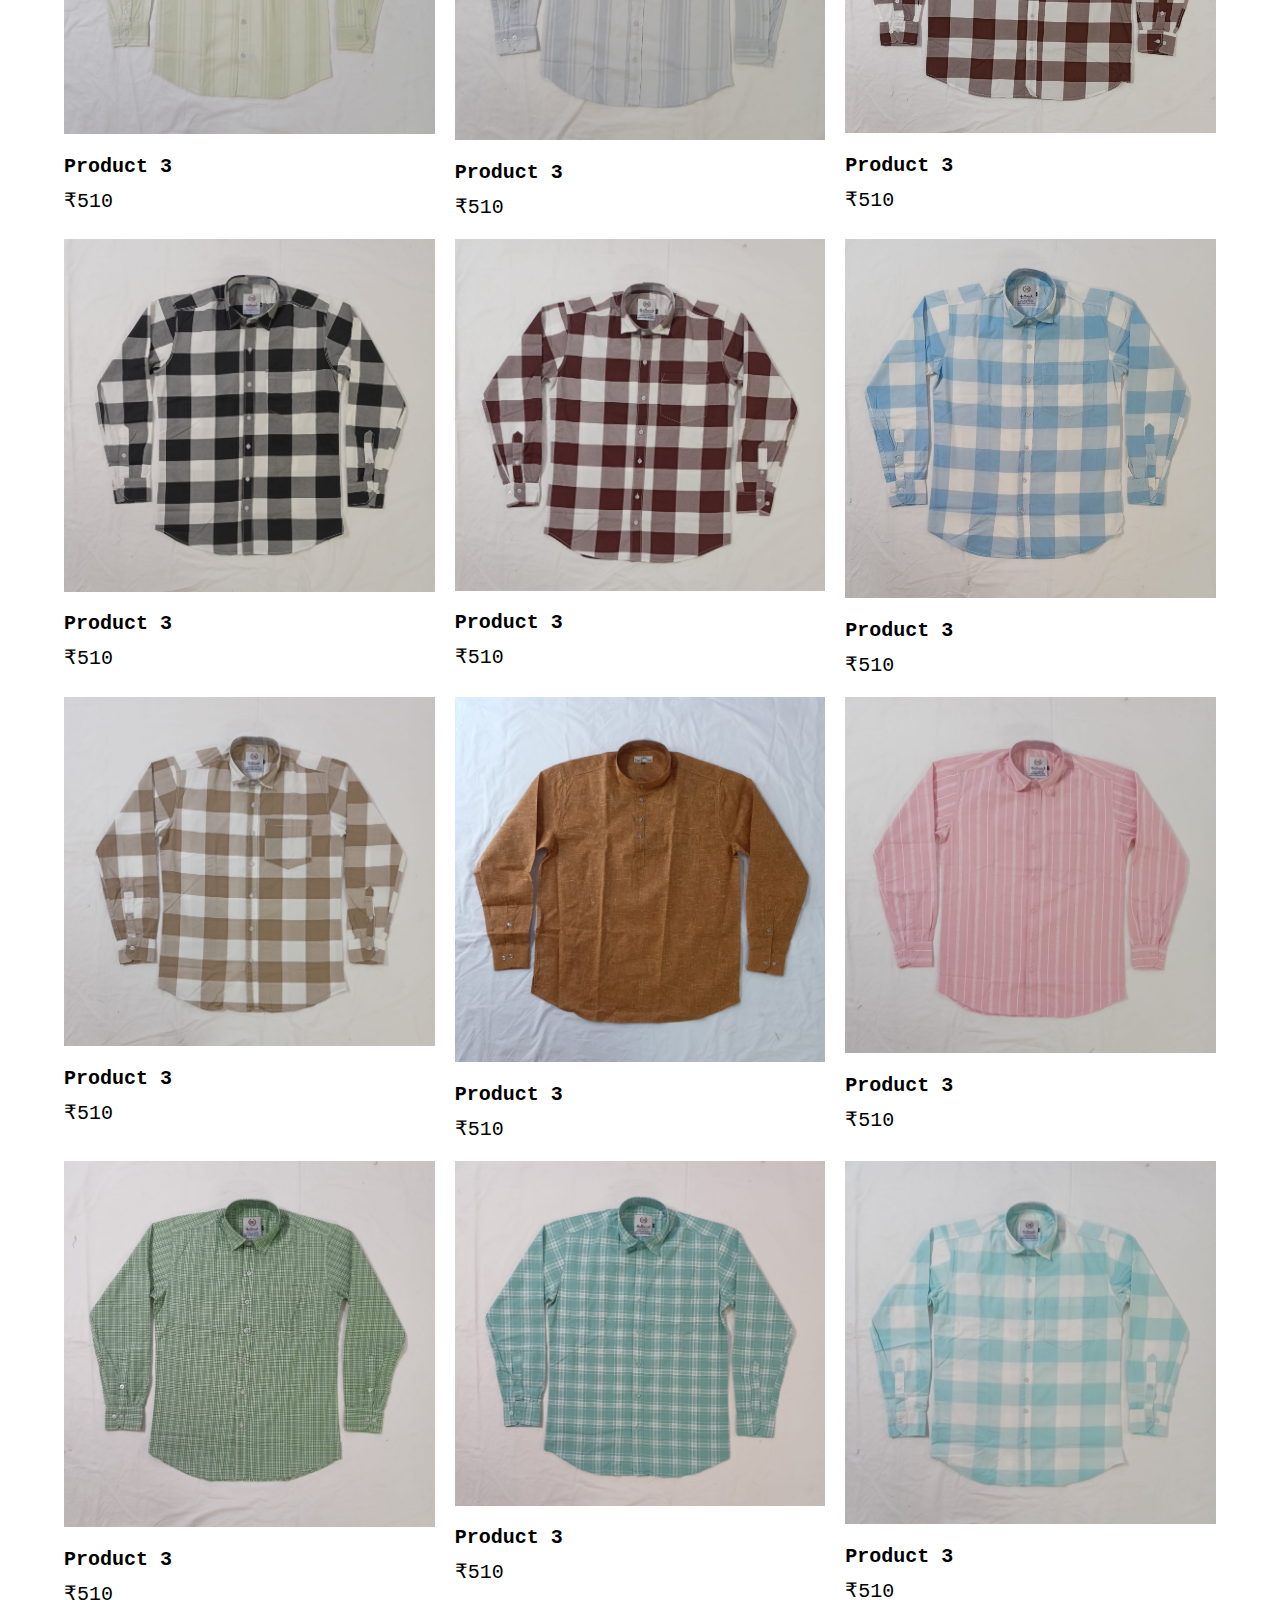
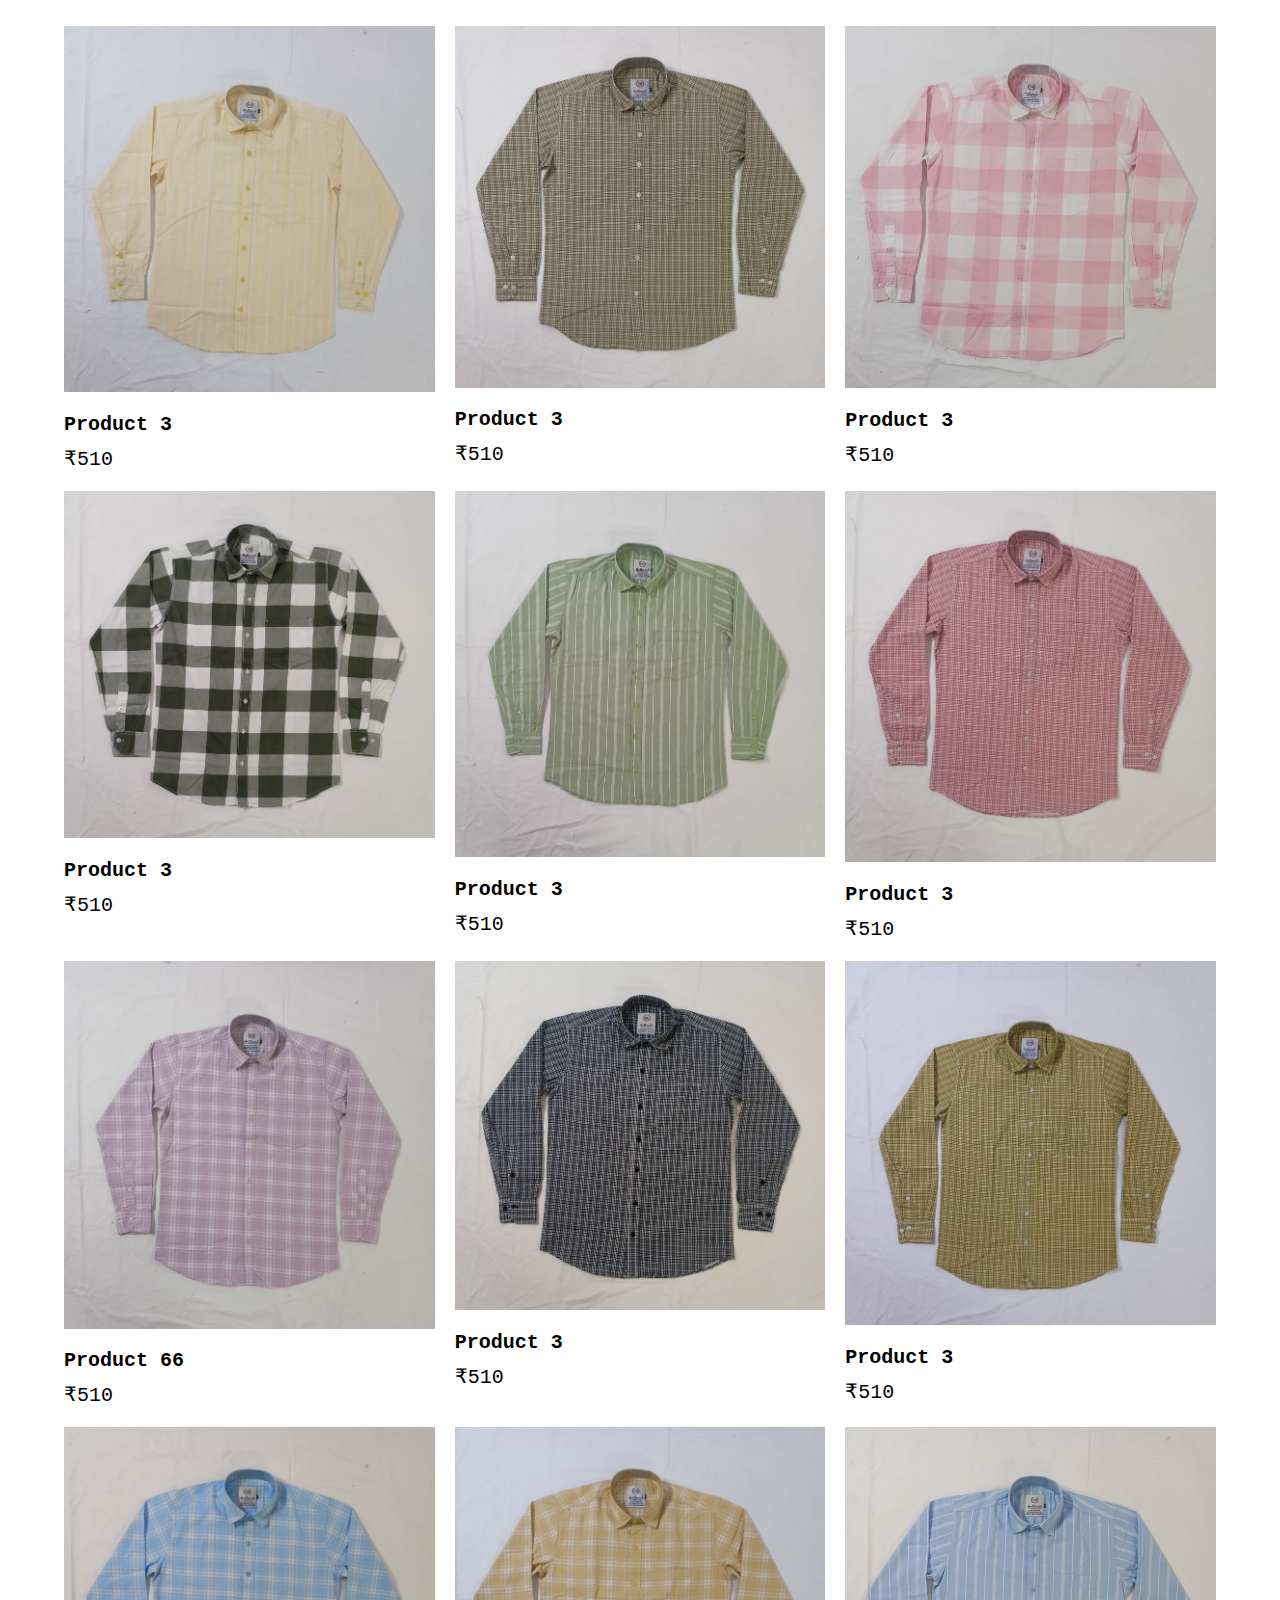
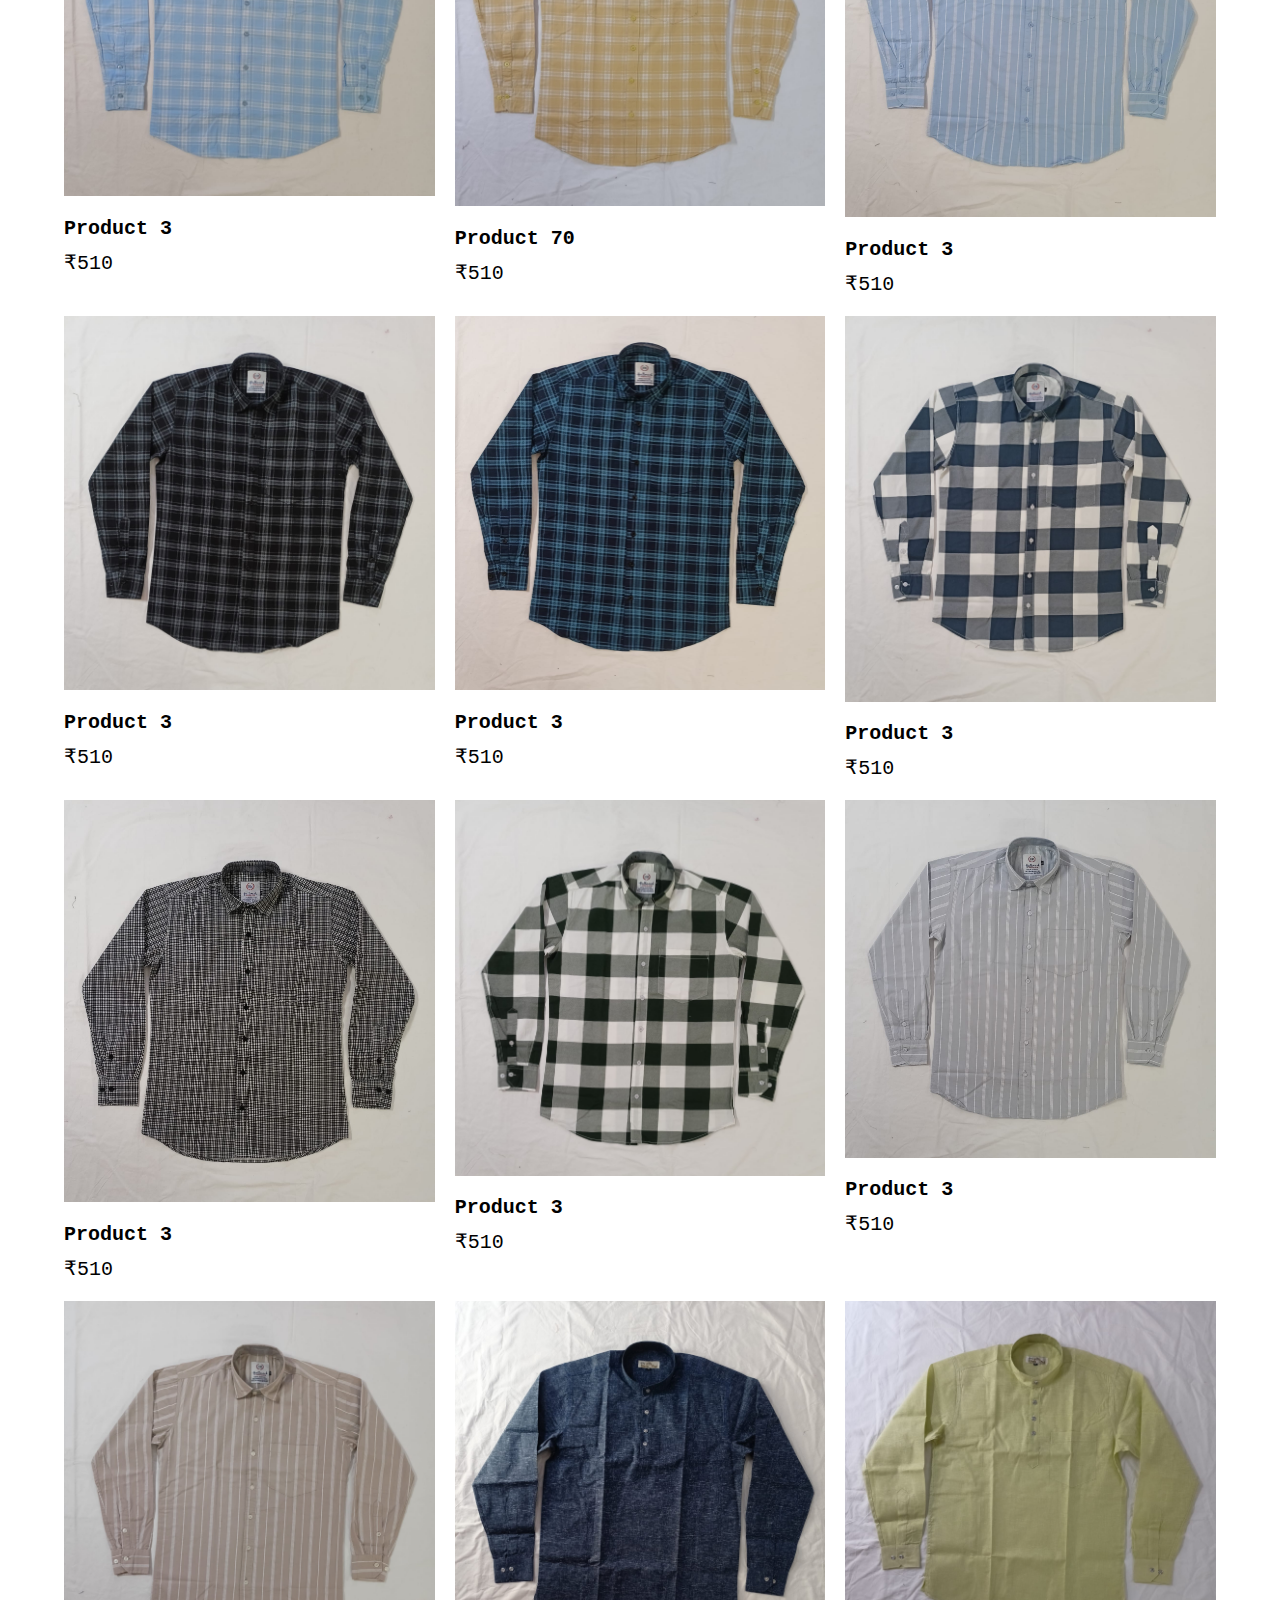
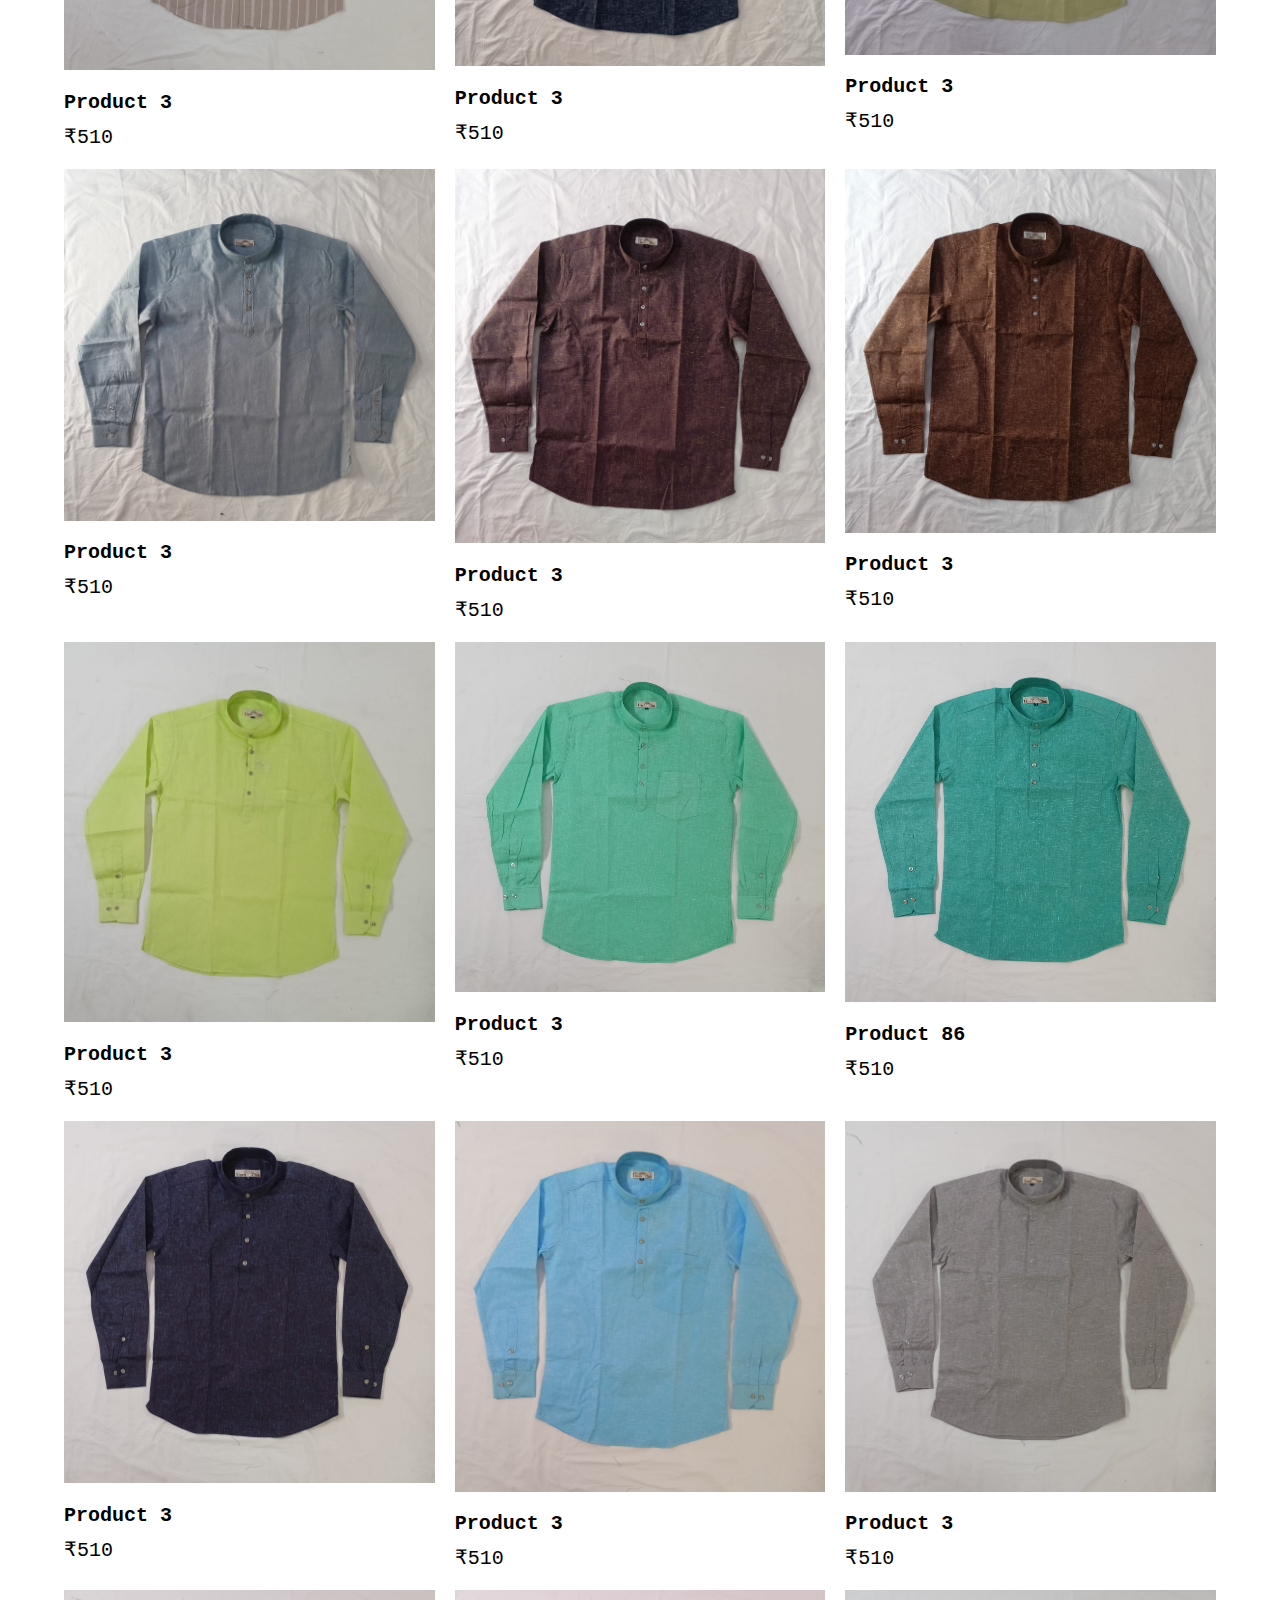
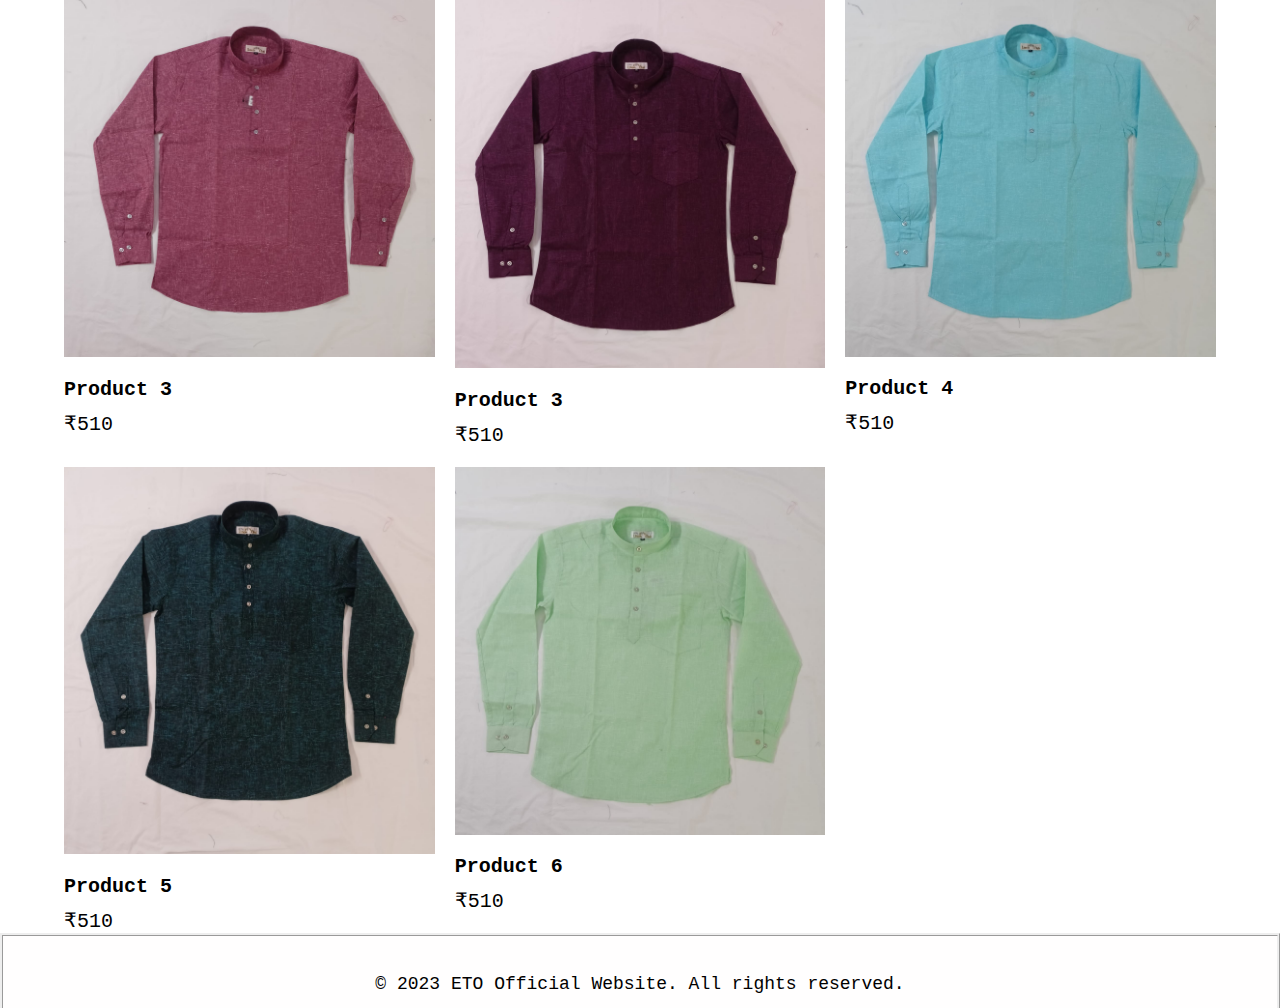
==== commit 201f995a: "Add files via upload" ====
--- a/index.html
+++ b/index.html
@@ -3,7 +3,7 @@
 <head>
     <meta charset="UTF-8">
     <meta name="viewport" content="width=device-width, initial-scale=1.0">
-    <title>Document</title>
+    <title>ETO</title>
     <link rel="stylesheet" href="style.css">
     <header class="logo">
         <img src="T logo.png" alt="ETO Logo">
@@ -68,7 +68,7 @@
                 CLOSE
             </div>
             <div class="checkout">
-                <a href="checkout.html">CHECKOUT</a>
+                <a href="./checkout">CHECKOUT</a>
             </div>
         </div>
     </div>
--- a/style.css
+++ b/style.css
@@ -86,7 +86,7 @@
 }
 .listProduct .item img{
     width: 100%;
-        height: 430px;
+        height: fit-content;
         object-fit: contain;
 }
 .listProduct .item{
@@ -131,7 +131,7 @@
     display: grid;
     grid-template-rows: 50px 1fr 50px;
     gap: 20px;
-    transition: right 1s;
+    transition: right 0s;
 }
 
 .cart .buttons .checkout{
@@ -141,7 +141,7 @@
 .cart h2{
     color: #E8BC0E;
     padding: 20px;
-    height: 30px;
+    height: fit-content;
     margin: 0;
 }
 
